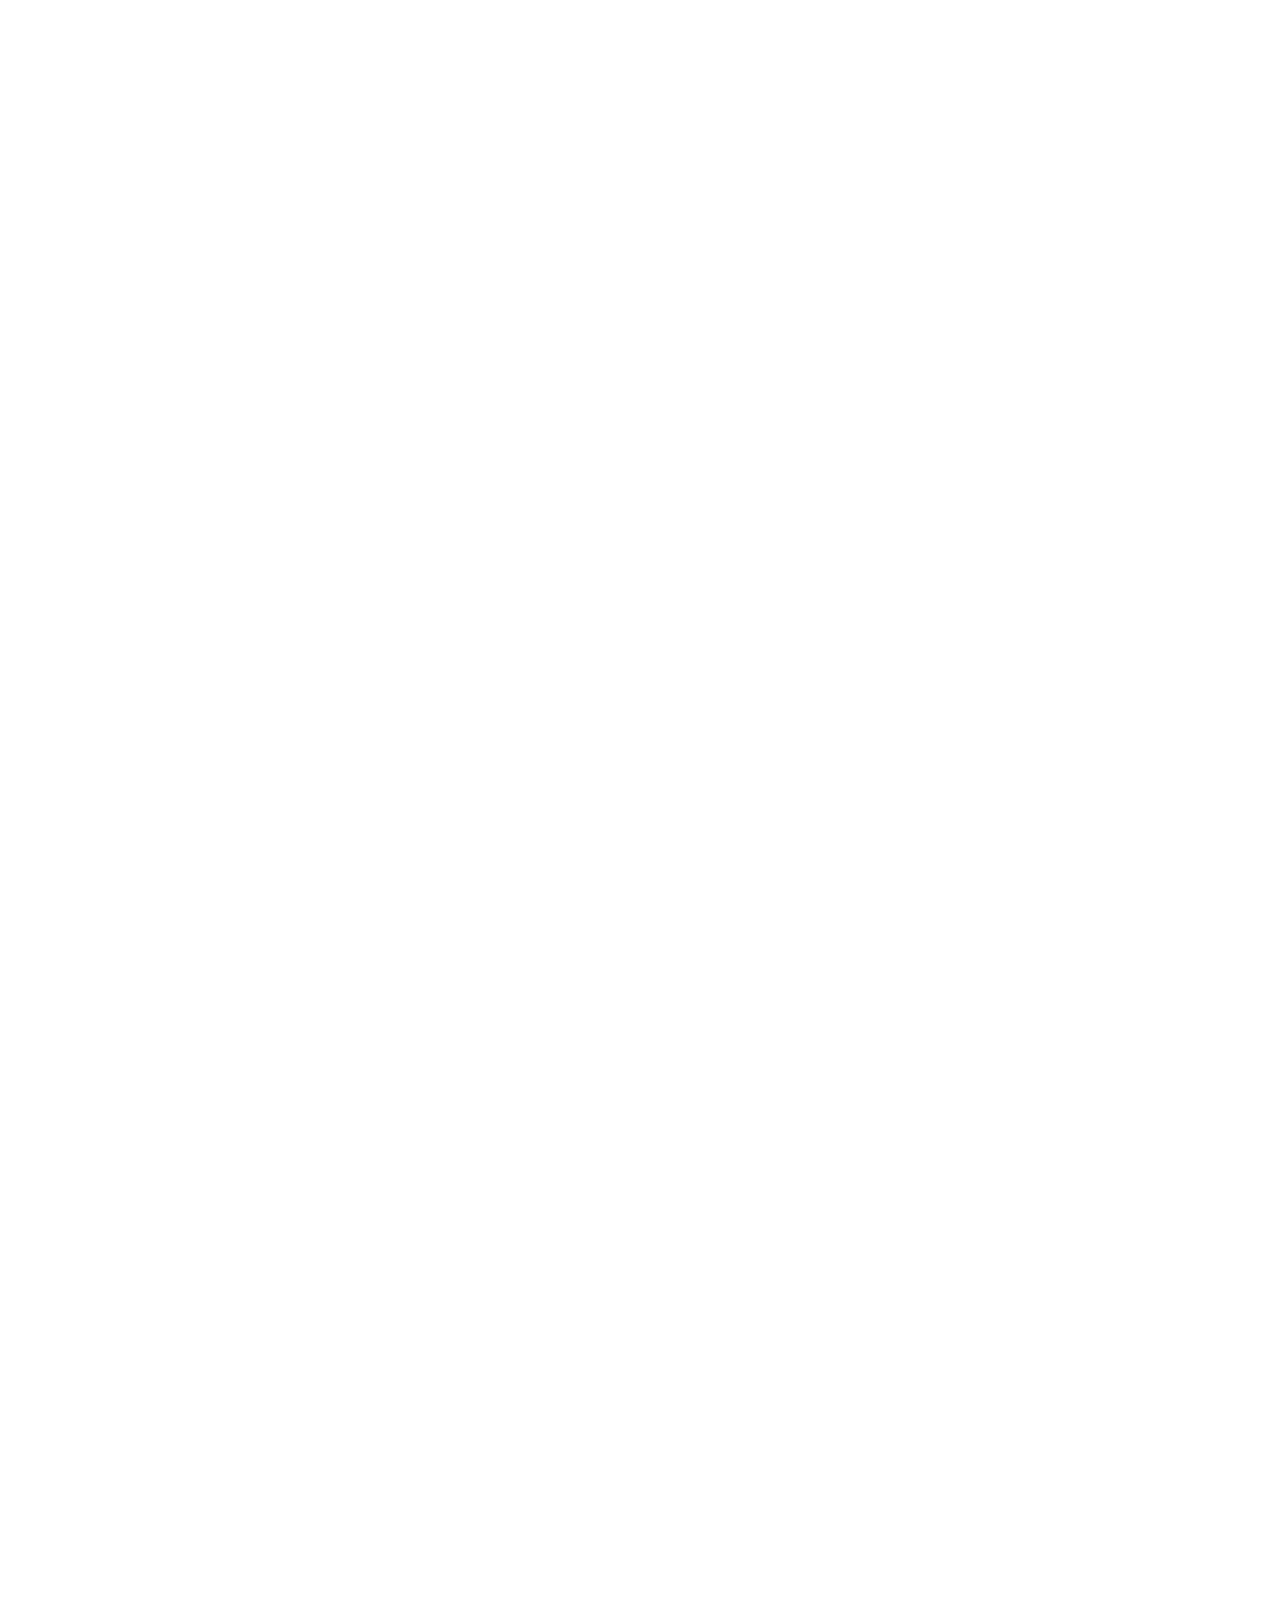
==== index.html @ 31fb4c93 "Fix flash of page content before preloader Hide body with opacity:0 via inline style in head (loads " ====
<!DOCTYPE html>
<html lang="en">
<head>
  <meta charset="UTF-8">
  <meta name="viewport" content="width=device-width, initial-scale=1.0">
  <title>Miraluz Studio — Creative Studio Rental in Quezon City</title>
  <meta name="description" content="A versatile creative studio for photographers, filmmakers, and content creators. Three spaces, simple rates, no hassle. Located in Quezon City.">
  <link rel="preconnect" href="https://fonts.googleapis.com">
  <link rel="preconnect" href="https://fonts.gstatic.com" crossorigin>
  <link href="https://fonts.googleapis.com/css2?family=Montserrat:wght@300;400;500;600;700&display=swap" rel="stylesheet">
  <link rel="stylesheet" href="styles.css">
  <script src="theme.js"></script>
  <style>
    /* Hide page content until preloader finishes — prevents flash */
    .page-hidden { opacity: 0; }
    .page-visible { opacity: 1; transition: opacity 0.4s ease; }
  </style>
</head>
<body class="page-hidden">

  <!-- PRELOADER -->
  <div class="preloader" id="preloader" aria-hidden="true">
    <div class="preloader-name">
      <span class="preloader-name-line">Miraluz</span>
      <span class="preloader-name-line">Studio</span>
    </div>
    <div class="preloader-reel" id="preloader-reel">
      <img src="assets/preloader/studio-1.jpg" alt="" class="preloader-reel-img active">
      <img src="assets/preloader/studio-2.jpg" alt="" class="preloader-reel-img">
      <img src="assets/preloader/studio-3.jpg" alt="" class="preloader-reel-img">
      <img src="assets/preloader/studio-4.jpg" alt="" class="preloader-reel-img">
      <img src="assets/preloader/studio-5.jpg" alt="" class="preloader-reel-img">
    </div>
  </div>

  <a href="#main" class="skip-link">Skip to content</a>

  <!-- NAV -->
  <nav class="nav" role="navigation" aria-label="Main navigation">
    <div class="container">
      <a href="index.html" class="nav-logo" aria-label="Miraluz Studio — Home">
        <img src="assets/logo.jpg" alt="Miraluz Studio" class="logo-img" height="40">
      </a>
      <ul class="nav-links">
        <li><a href="index.html" class="active">Home</a></li>
        <li><a href="studio.html">The Studio</a></li>
        <li><a href="rates.html">Rates</a></li>
        <li><a href="contact.html">Contact</a></li>
      </ul>
      <div class="nav-right">
        <button class="theme-switch" onclick="toggleTheme()" aria-label="Toggle dark mode">
          <span class="switch-knob">
            <svg class="icon-sun" viewBox="0 0 24 24"><circle cx="12" cy="12" r="5"/><line x1="12" y1="1" x2="12" y2="3"/><line x1="12" y1="21" x2="12" y2="23"/><line x1="4.22" y1="4.22" x2="5.64" y2="5.64"/><line x1="18.36" y1="18.36" x2="19.78" y2="19.78"/><line x1="1" y1="12" x2="3" y2="12"/><line x1="21" y1="12" x2="23" y2="12"/><line x1="4.22" y1="19.78" x2="5.64" y2="18.36"/><line x1="18.36" y1="5.64" x2="19.78" y2="4.22"/></svg>
            <svg class="icon-moon" viewBox="0 0 24 24"><path d="M21 12.79A9 9 0 1 1 11.21 3 7 7 0 0 0 21 12.79z"/></svg>
          </span>
        </button>
        <button class="nav-mobile-toggle" onclick="document.querySelector('.nav-links').classList.toggle('open')" aria-label="Toggle menu">&#9776;</button>
      </div>
    </div>
  </nav>

  <main id="main">

  <!-- HERO -->
  <section class="hero" data-parallax>
    <div class="container">
      <div class="hero-sub" data-reveal="fade">Studio Rental &middot; Quezon City</div>
      <h1 data-reveal>Show up with a vision.<br>Leave with the content.</h1>
      <p data-reveal>Three ready-to-shoot spaces for photographers, filmmakers, and creators who need a clean canvas without the setup headache.</p>
      <div class="hero-ctas" data-reveal>
        <a href="rates.html" class="btn btn-primary">See Rates &amp; Packages</a>
        <a href="contact.html" class="btn btn-outline">Book Your Session</a>
      </div>
    </div>
  </section>

  <!-- SPACES PREVIEW -->
  <section class="section section-divider">
    <div class="container">
      <div class="section-centered" data-reveal>
        <div class="section-sub">The Spaces</div>
        <h2>Three rooms. One address.<br>Zero compromises.</h2>
        <p class="section-desc">A main studio, an extended hallway, and a dedicated makeup room. Book one or book all three.</p>
      </div>
      <div class="spaces-grid" data-stagger>
        <div class="space-card">
          <div class="placeholder-img">Studio Photo</div>
          <div class="space-card-body">
            <h3>Main Studio</h3>
            <p>Open-plan shooting space with natural and artificial lighting. Portraits, products, video — it adapts to your setup.</p>
          </div>
        </div>
        <div class="space-card">
          <div class="placeholder-img">Hallway Photo</div>
          <div class="space-card-body">
            <h3>Hallway</h3>
            <p>Extended space for editorial setups, multi-backdrop shoots, and scenes that need depth and movement.</p>
          </div>
        </div>
        <div class="space-card">
          <div class="placeholder-img">Makeup Room Photo</div>
          <div class="space-card-body">
            <h3>Makeup Room</h3>
            <p>Dedicated prep area with mirrors and lighting so your talent and styling team can work on-site.</p>
          </div>
        </div>
      </div>
    </div>
  </section>

  <!-- WHY MIRALUZ -->
  <section class="section section-divider">
    <div class="container">
      <div class="section-centered" data-reveal>
        <div class="section-sub">Why Miraluz</div>
        <h2>Skip the setup. Start shooting.</h2>
      </div>
      <div class="features-grid" data-stagger>
        <div class="feature-item">
          <div class="feature-icon">
            <svg viewBox="0 0 24 24"><rect x="3" y="3" width="7" height="7"/><rect x="14" y="3" width="7" height="7"/><rect x="3" y="14" width="7" height="7"/><rect x="14" y="14" width="7" height="7"/></svg>
          </div>
          <h3>Flexible Spaces</h3>
          <p>Three distinct areas that work for intimate portraits, full production setups, and everything in between.</p>
        </div>
        <div class="feature-item">
          <div class="feature-icon">
            <svg viewBox="0 0 24 24"><path d="M21 10c0 7-9 13-9 13s-9-6-9-13a9 9 0 0 1 18 0z"/><circle cx="12" cy="10" r="3"/></svg>
          </div>
          <h3>Central Location</h3>
          <p>Inside Three Story House on Scout Limbaga Ext, Quezon City. Easy to reach from anywhere in Metro Manila.</p>
        </div>
        <div class="feature-item">
          <div class="feature-icon">
            <svg viewBox="0 0 24 24"><rect x="3" y="4" width="18" height="18" rx="2" ry="2"/><line x1="16" y1="2" x2="16" y2="6"/><line x1="8" y1="2" x2="8" y2="6"/><line x1="3" y1="10" x2="21" y2="10"/></svg>
          </div>
          <h3>Simple Booking</h3>
          <p>Pick your package, pick your date, pay and show up. No long contracts, no hidden fees, no surprises.</p>
        </div>
      </div>
    </div>
  </section>

  <!-- FAQ -->
  <section class="section section-divider">
    <div class="container">
      <div class="section-centered" data-reveal>
        <div class="section-sub">FAQ</div>
        <h2>Questions we get asked a lot.</h2>
      </div>
      <div class="faq-list" data-stagger>
        <div class="faq-item">
          <button class="faq-question" aria-expanded="false">
            <span>What's included in my booking?</span>
            <span class="faq-icon" aria-hidden="true"></span>
          </button>
          <div class="faq-answer" role="region">
            <div class="faq-answer-inner">Access to your chosen space(s) for the full duration of your booking. The studio comes with basic lighting setups and power outlets. Bring your own camera gear, props, and styling materials.</div>
          </div>
        </div>
        <div class="faq-item">
          <button class="faq-question" aria-expanded="false">
            <span>Is there a minimum booking time?</span>
            <span class="faq-icon" aria-hidden="true"></span>
          </button>
          <div class="faq-answer" role="region">
            <div class="faq-answer-inner">Yes, the minimum booking is 3 hours. This gives you enough time to set up, shoot, and wrap without rushing.</div>
          </div>
        </div>
        <div class="faq-item">
          <button class="faq-question" aria-expanded="false">
            <span>Can I visit the studio before booking?</span>
            <span class="faq-icon" aria-hidden="true"></span>
          </button>
          <div class="faq-answer" role="region">
            <div class="faq-answer-inner">Absolutely. Send us a message on Instagram or through the contact form and we'll schedule a quick walkthrough at a time that works for you.</div>
          </div>
        </div>
        <div class="faq-item">
          <button class="faq-question" aria-expanded="false">
            <span>What's the cancellation policy?</span>
            <span class="faq-icon" aria-hidden="true"></span>
          </button>
          <div class="faq-answer" role="region">
            <div class="faq-answer-inner">We don't do cancellations, but we're flexible with rescheduling. Just give us at least 48 hours' notice before your booking date and we'll move it to a new slot.</div>
          </div>
        </div>
        <div class="faq-item">
          <button class="faq-question" aria-expanded="false">
            <span>How do I pay?</span>
            <span class="faq-icon" aria-hidden="true"></span>
          </button>
          <div class="faq-answer" role="region">
            <div class="faq-answer-inner">We accept GCash, bank transfer, or cash. Full payment is required before your session to secure your slot.</div>
          </div>
        </div>
        <div class="faq-item">
          <button class="faq-question" aria-expanded="false">
            <span>Where exactly is the studio?</span>
            <span class="faq-icon" aria-hidden="true"></span>
          </button>
          <div class="faq-answer" role="region">
            <div class="faq-answer-inner">We're inside Three Story House on Scout Limbaga Ext, Quezon City. Exact location details and a pin are sent after booking confirmation.</div>
          </div>
        </div>
      </div>
    </div>
  </section>

  <!-- CTA -->
  <section class="cta-banner">
    <div class="container" data-reveal="scale">
      <h2>Have a shoot coming up?</h2>
      <p>Check our rates, pick a package, and lock in your date. Most inquiries confirmed within 24 hours.</p>
      <div class="cta-buttons">
        <a href="rates.html" class="btn btn-primary">View Rates</a>
        <a href="contact.html" class="btn btn-outline">Send an Inquiry</a>
      </div>
    </div>
  </section>

  </main>

  <!-- FOOTER -->
  <footer class="footer">
    <div class="container">
      <p class="footer-text">&copy; 2026 Miraluz Studio. All rights reserved.</p>
      <ul class="footer-links">
        <li><a href="https://instagram.com/miraluzstudio" target="_blank" rel="noopener">Instagram</a></li>
        <li><a href="contact.html">Contact</a></li>
      </ul>
    </div>
  </footer>

  <script src="scroll.js"></script>
  <!-- Preloader + FAQ Scripts -->
  <script>
  // Minimal Preloader — blur in name + fast photo reel, blur out to page
  (function() {
    var preloader = document.getElementById('preloader');
    if (!preloader) return;

    function revealPage() {
      document.body.classList.remove('page-hidden');
      document.body.classList.add('page-visible');
    }

    // Reduced motion: skip
    if (window.matchMedia('(prefers-reduced-motion: reduce)').matches) {
      preloader.classList.add('done');
      revealPage();
      return;
    }

    var imgs = preloader.querySelectorAll('.preloader-reel-img');
    var current = 0;
    var total = imgs.length;
    var cycles = 3; // cycle through all photos this many times
    var speed = 180; // ms per photo — fast flipping
    var count = 0;
    var maxCount = total * cycles;

    // Phase 1: blur in (CSS handles this via animation)
    // Phase 2: cycle photos rapidly
    var reel = setInterval(function() {
      imgs[current].classList.remove('active');
      current = (current + 1) % total;
      imgs[current].classList.add('active');
      count++;

      if (count >= maxCount) {
        clearInterval(reel);
        // Phase 3: hold briefly, then blur out
        setTimeout(function() {
          preloader.classList.add('blurring-out');
          revealPage();
          setTimeout(function() {
            preloader.classList.add('done');
          }, 900);
        }, 400);
      }
    }, speed);

    // Safety net
    setTimeout(function() {
      clearInterval(reel);
      preloader.classList.add('blurring-out');
      revealPage();
      setTimeout(function() { preloader.classList.add('done'); }, 900);
    }, 6000);
  })();

  // FAQ Accordion
  document.querySelectorAll('.faq-question').forEach(function(btn) {
    btn.addEventListener('click', function() {
      var item = btn.parentElement;
      var answer = item.querySelector('.faq-answer');
      var isOpen = item.classList.contains('open');
      // Close all other items
      document.querySelectorAll('.faq-item.open').forEach(function(openItem) {
        if (openItem !== item) {
          openItem.classList.remove('open');
          openItem.querySelector('.faq-question').setAttribute('aria-expanded', 'false');
          openItem.querySelector('.faq-answer').style.maxHeight = '0';
        }
      });
      // Toggle current
      if (isOpen) {
        item.classList.remove('open');
        btn.setAttribute('aria-expanded', 'false');
        answer.style.maxHeight = '0';
      } else {
        item.classList.add('open');
        btn.setAttribute('aria-expanded', 'true');
        answer.style.maxHeight = answer.scrollHeight + 'px';
      }
    });
  });
  </script>

</body>
</html>
---- styles.css ----
/* === MIRALUZ STUDIO — Design System === */

/* --- Kessel 105 Text (Heading Font) --- */
@font-face {
  font-family: 'Kessel 105';
  src: url('assets/fonts/kessel-105-heavy.otf') format('opentype');
  font-weight: 700;
  font-style: normal;
  font-display: swap;
}

@font-face {
  font-family: 'Kessel 105';
  src: url('assets/fonts/kessel-105-light.otf') format('opentype');
  font-weight: 300;
  font-style: normal;
  font-display: swap;
}

:root {
  /* Fonts */
  --font-heading: 'Kessel 105', 'Montserrat', system-ui, sans-serif;
  --font-body: 'Montserrat', system-ui, -apple-system, sans-serif;

  /* Type Scale (1.25 ratio) */
  --text-xs: 12px;
  --text-sm: 13px;
  --text-base: 16px;
  --text-lg: 18px;
  --text-xl: 20px;
  --text-2xl: 24px;
  --text-3xl: 32px;
  --text-4xl: 42px;
  --text-5xl: 56px;

  /* Spacing (8px base) */
  --space-1: 4px;
  --space-2: 8px;
  --space-3: 12px;
  --space-4: 16px;
  --space-5: 24px;
  --space-6: 32px;
  --space-7: 40px;
  --space-8: 48px;
  --space-9: 64px;
  --space-10: 80px;
  --space-11: 100px;

  /* Light Theme (default) — Monochrome */
  --bg: #FFFFFF;
  --bg-elevated: #F7F7F5;
  --bg-card: #EEEEEC;
  --heading: #19191A;
  --text: #333333;
  --text-secondary: #5C5C5C;
  --text-muted: #999999;
  --accent: #19191A;
  --accent-hover: #333333;
  --accent-subtle: rgba(25, 25, 26, 0.04);
  --border: #E2E2E0;
  --border-hover: #C8C8C5;
  --nav-bg: rgba(255, 255, 255, 0.92);
  --nav-height: 72px;
  --shadow-sm: 0 1px 2px rgba(0,0,0,0.04);
  --shadow-md: 0 4px 12px rgba(0,0,0,0.06);
  --shadow-lg: 0 8px 24px rgba(0,0,0,0.08);
  --focus-ring: 0 0 0 3px rgba(25, 25, 26, 0.25);
  color-scheme: light;
}

[data-theme="dark"] {
  --bg: #111112;
  --bg-elevated: #1A1A1B;
  --bg-card: #232324;
  --heading: #F5F5F3;
  --text: #D4D4D0;
  --text-secondary: #9A9A96;
  --text-muted: #5C5C58;
  --accent: #F5F5F3;
  --accent-hover: #FFFFFF;
  --accent-subtle: rgba(245, 245, 243, 0.04);
  --border: #2A2A2B;
  --border-hover: #3A3A3B;
  --nav-bg: rgba(17, 17, 18, 0.92);
  --shadow-sm: 0 1px 2px rgba(0,0,0,0.2);
  --shadow-md: 0 4px 12px rgba(0,0,0,0.3);
  --shadow-lg: 0 8px 24px rgba(0,0,0,0.4);
  --focus-ring: 0 0 0 3px rgba(245, 245, 243, 0.3);
  color-scheme: dark;
}

/* === RESET === */

*, *::before, *::after {
  margin: 0;
  padding: 0;
  box-sizing: border-box;
}

html {
  scroll-behavior: smooth;
}

@media (prefers-reduced-motion: reduce) {
  html { scroll-behavior: auto; }
  *, *::before, *::after {
    animation-duration: 0.01ms !important;
    transition-duration: 0.01ms !important;
  }
}

body {
  font-family: var(--font-body);
  font-size: var(--text-base);
  background: var(--bg);
  color: var(--text);
  line-height: 1.6;
  -webkit-font-smoothing: antialiased;
  transition: background 0.25s ease, color 0.25s ease;
}

a {
  color: inherit;
  text-decoration: none;
}

img {
  max-width: 100%;
  display: block;
}

/* === FOCUS === */

:focus-visible {
  outline: none;
  box-shadow: var(--focus-ring);
}

/* === SKIP LINK === */

.skip-link {
  position: absolute;
  top: -100%;
  left: var(--space-4);
  background: var(--accent);
  color: var(--bg);
  padding: var(--space-2) var(--space-4);
  font-size: var(--text-sm);
  font-weight: 600;
  z-index: 200;
  transition: top 0.2s;
}

.skip-link:focus {
  top: var(--space-2);
}

/* === CONTAINER === */

.container {
  max-width: 1120px;
  margin: 0 auto;
  padding: 0 var(--space-5);
}

/* === NAV === */

.nav {
  position: fixed;
  top: 0;
  left: 0;
  right: 0;
  height: var(--nav-height);
  background: var(--nav-bg);
  backdrop-filter: blur(16px);
  -webkit-backdrop-filter: blur(16px);
  border-bottom: 1px solid var(--border);
  z-index: 100;
  display: flex;
  align-items: center;
}

.nav .container {
  display: flex;
  align-items: center;
  justify-content: space-between;
  width: 100%;
}

.nav-logo {
  display: flex;
  align-items: center;
  flex-shrink: 0;
}

.logo-img {
  height: 40px;
  width: auto;
  display: block;
}

[data-theme="dark"] .logo-img {
  filter: invert(1);
}

.nav-links {
  display: flex;
  list-style: none;
  gap: var(--space-6);
  align-items: center;
}

.nav-links a {
  font-size: var(--text-sm);
  font-weight: 500;
  letter-spacing: 1.5px;
  text-transform: uppercase;
  color: var(--text-secondary);
  transition: color 0.2s ease;
  padding: var(--space-2) 0;
}

.nav-links a:hover,
.nav-links a.active {
  color: var(--heading);
}

.nav-right {
  display: flex;
  align-items: center;
  gap: var(--space-4);
}

.nav-mobile-toggle {
  display: none;
  background: none;
  border: none;
  color: var(--heading);
  font-size: 24px;
  cursor: pointer;
  min-width: 44px;
  min-height: 44px;
  align-items: center;
  justify-content: center;
}

/* === THEME TOGGLE SWITCH (pill) === */

.theme-switch {
  position: relative;
  width: 56px;
  height: 30px;
  background: var(--bg-card);
  border: 1px solid var(--border);
  border-radius: 999px;
  cursor: pointer;
  flex-shrink: 0;
  padding: 0;
  transition: background 0.3s, border-color 0.3s;
  display: flex;
  align-items: center;
}

.theme-switch:hover {
  border-color: var(--accent);
}

.theme-switch .switch-knob {
  position: absolute;
  left: 3px;
  width: 22px;
  height: 22px;
  border-radius: 50%;
  background: var(--accent);
  transition: transform 0.35s cubic-bezier(0.4, 0, 0.2, 1);
  display: flex;
  align-items: center;
  justify-content: center;
}

[data-theme="dark"] .theme-switch .switch-knob {
  transform: translateX(26px);
}

.theme-switch svg {
  width: 12px;
  height: 12px;
  fill: none;
  stroke: #fff;
  stroke-width: 2;
  stroke-linecap: round;
  stroke-linejoin: round;
}

.theme-switch .icon-sun { display: block; }
.theme-switch .icon-moon { display: none; }
[data-theme="dark"] .theme-switch .icon-sun { display: none; }
[data-theme="dark"] .theme-switch .icon-moon { display: block; }

/* === MINIMAL PRELOADER === */

.preloader {
  position: fixed;
  inset: 0;
  z-index: 9999;
  background: var(--bg);
  display: flex;
  align-items: center;
  justify-content: center;
  animation: preloaderBlurIn 0.8s ease-out forwards;
}

.preloader.blurring-out {
  animation: preloaderBlurOut 0.9s ease-in forwards;
}

.preloader.done {
  display: none;
  pointer-events: none;
}

/* Studio name — big, centered, Kessel 105 */
.preloader-name {
  display: flex;
  flex-direction: column;
  align-items: center;
  gap: 0;
  line-height: 0.9;
}

.preloader-name-line {
  font-family: var(--font-heading);
  font-weight: 700;
  font-size: clamp(48px, 10vw, 120px);
  color: var(--heading);
  text-transform: uppercase;
  letter-spacing: 0.05em;
  opacity: 0;
  animation: nameReveal 0.6s ease-out forwards;
}

.preloader-name-line:nth-child(1) { animation-delay: 0.3s; }
.preloader-name-line:nth-child(2) { animation-delay: 0.5s; }

/* Photo reel — bottom right, fast cycling */
.preloader-reel {
  position: absolute;
  bottom: 40px;
  right: 40px;
  width: 160px;
  height: 200px;
  overflow: hidden;
  border-radius: 4px;
  opacity: 0;
  animation: reelFadeIn 0.4s ease-out 0.7s forwards;
}

.preloader-reel-img {
  position: absolute;
  inset: 0;
  width: 100%;
  height: 100%;
  object-fit: cover;
  opacity: 0;
  transition: opacity 0.08s ease;
}

.preloader-reel-img.active {
  opacity: 1;
}

/* Animations */
@keyframes preloaderBlurIn {
  0% {
    filter: blur(20px);
    opacity: 0;
  }
  100% {
    filter: blur(0px);
    opacity: 1;
  }
}

@keyframes preloaderBlurOut {
  0% {
    filter: blur(0px);
    opacity: 1;
  }
  100% {
    filter: blur(20px);
    opacity: 0;
  }
}

@keyframes nameReveal {
  0% {
    opacity: 0;
    transform: translateY(20px);
    filter: blur(8px);
  }
  100% {
    opacity: 1;
    transform: translateY(0);
    filter: blur(0px);
  }
}

@keyframes reelFadeIn {
  0% { opacity: 0; transform: translateY(10px); }
  100% { opacity: 1; transform: translateY(0); }
}

@media (max-width: 768px) {
  .preloader-reel {
    bottom: 24px;
    right: 24px;
    width: 110px;
    height: 140px;
  }
}

/* === FAQ ACCORDION === */

.faq-list {
  max-width: 720px;
  margin: 0 auto;
}

.faq-item {
  border-bottom: 1px solid var(--border);
}

.faq-question {
  width: 100%;
  display: flex;
  align-items: center;
  justify-content: space-between;
  padding: var(--space-5) 0;
  background: none;
  border: none;
  font-family: var(--font-heading);
  font-size: var(--text-lg);
  font-weight: 700;
  color: var(--heading);
  cursor: pointer;
  text-align: left;
  gap: var(--space-4);
  min-height: 48px;
  transition: color 0.2s;
}

.faq-question:hover {
  color: var(--accent);
}

.faq-icon {
  width: 24px;
  height: 24px;
  flex-shrink: 0;
  position: relative;
}

.faq-icon::before,
.faq-icon::after {
  content: '';
  position: absolute;
  top: 50%;
  left: 50%;
  background: currentColor;
  border-radius: 1px;
  transition: transform 0.3s cubic-bezier(0.4, 0, 0.2, 1);
}

.faq-icon::before {
  width: 14px;
  height: 2px;
  transform: translate(-50%, -50%);
}

.faq-icon::after {
  width: 2px;
  height: 14px;
  transform: translate(-50%, -50%);
}

.faq-item.open .faq-icon::after {
  transform: translate(-50%, -50%) rotate(90deg);
}

.faq-answer {
  max-height: 0;
  overflow: hidden;
  transition: max-height 0.35s cubic-bezier(0.4, 0, 0.2, 1), opacity 0.25s ease;
  opacity: 0;
}

.faq-item.open .faq-answer {
  opacity: 1;
}

.faq-answer-inner {
  padding: 0 0 var(--space-5) 0;
  font-size: 15px;
  color: var(--text-secondary);
  line-height: 1.7;
}

/* === BUTTONS === */

.btn {
  display: inline-flex;
  align-items: center;
  justify-content: center;
  padding: 14px var(--space-6);
  font-family: inherit;
  font-size: var(--text-sm);
  font-weight: 600;
  letter-spacing: 1.5px;
  text-transform: uppercase;
  border: none;
  cursor: pointer;
  transition: all 0.2s ease;
  min-height: 48px;
}

.btn-primary {
  background: var(--accent);
  color: var(--bg);
}

.btn-primary:hover {
  background: var(--accent-hover);
  transform: translateY(-1px);
  box-shadow: var(--shadow-md);
}

.btn-primary:active {
  transform: translateY(0);
}

.btn-outline {
  background: transparent;
  color: var(--heading);
  border: 1px solid var(--border);
}

.btn-outline:hover {
  border-color: var(--accent);
  color: var(--accent);
  transform: translateY(-1px);
}

.btn-outline:active {
  transform: translateY(0);
}

/* === HERO === */

.hero {
  padding: 160px 0 var(--space-11);
  text-align: center;
  position: relative;
  overflow: hidden;
}

.hero::before {
  content: '';
  position: absolute;
  top: 0;
  left: 0;
  right: 0;
  bottom: 0;
  background: radial-gradient(ellipse at center top, var(--accent-subtle) 0%, transparent 60%);
  pointer-events: none;
}

.hero-sub {
  font-size: var(--text-sm);
  font-weight: 600;
  letter-spacing: 3px;
  text-transform: uppercase;
  color: var(--accent);
  margin-bottom: var(--space-5);
}

.hero h1 {
  font-family: var(--font-heading);
  font-size: clamp(var(--text-4xl), 6vw, var(--text-5xl));
  font-weight: 700;
  line-height: 1.08;
  color: var(--heading);
  margin-bottom: var(--space-5);
  letter-spacing: -1px;
}

.hero p {
  font-size: var(--text-lg);
  color: var(--text-secondary);
  max-width: 520px;
  margin: 0 auto var(--space-7);
  line-height: 1.7;
}

.hero-ctas {
  display: flex;
  gap: var(--space-4);
  justify-content: center;
  flex-wrap: wrap;
}

/* === SECTIONS === */

.section {
  padding: var(--space-11) 0;
}

.section-divider {
  border-top: 1px solid var(--border);
}

.section-sub {
  font-size: var(--text-xs);
  font-weight: 600;
  letter-spacing: 3px;
  text-transform: uppercase;
  color: var(--accent);
  margin-bottom: var(--space-3);
}

.section h2 {
  font-family: var(--font-heading);
  font-size: clamp(var(--text-3xl), 4vw, var(--text-4xl));
  font-weight: 700;
  line-height: 1.12;
  color: var(--heading);
  margin-bottom: var(--space-4);
}

.section p.section-desc {
  font-size: var(--text-base);
  color: var(--text-secondary);
  max-width: 540px;
  line-height: 1.7;
}

.section-centered {
  text-align: center;
  margin-bottom: var(--space-9);
}

.section-centered .section-desc {
  margin: 0 auto;
}

/* === PLACEHOLDER IMAGE === */

.placeholder-img {
  width: 100%;
  aspect-ratio: 16/10;
  background: var(--bg-card);
  border: 1px solid var(--border);
  display: flex;
  align-items: center;
  justify-content: center;
  color: var(--text-muted);
  font-size: var(--text-sm);
  letter-spacing: 1px;
  text-transform: uppercase;
}

.placeholder-img.portrait { aspect-ratio: 3/4; }
.placeholder-img.square { aspect-ratio: 1/1; }

/* === SPACE CARDS === */

.spaces-grid {
  display: grid;
  grid-template-columns: repeat(3, 1fr);
  gap: var(--space-5);
}

.space-card {
  background: var(--bg-elevated);
  border: 1px solid var(--border);
  overflow: hidden;
  transition: border-color 0.2s, box-shadow 0.2s, transform 0.2s;
}

.space-card:hover {
  border-color: var(--border-hover);
  box-shadow: var(--shadow-md);
  transform: translateY(-2px);
}

.space-card-body {
  padding: var(--space-5);
}

.space-card h3 {
  font-size: var(--text-lg);
  font-weight: 600;
  color: var(--heading);
  margin-bottom: var(--space-2);
}

.space-card p {
  font-size: 14px;
  color: var(--text-secondary);
  line-height: 1.65;
}

/* === FEATURES === */

.features-grid {
  display: grid;
  grid-template-columns: repeat(3, 1fr);
  gap: var(--space-7);
}

.feature-item {
  text-align: center;
}

.feature-icon {
  width: 48px;
  height: 48px;
  margin: 0 auto var(--space-4);
  color: var(--accent);
  display: flex;
  align-items: center;
  justify-content: center;
}

.feature-icon svg {
  width: 32px;
  height: 32px;
  fill: none;
  stroke: currentColor;
  stroke-width: 1.5;
  stroke-linecap: round;
  stroke-linejoin: round;
}

.feature-item h3 {
  font-size: var(--text-base);
  font-weight: 600;
  color: var(--heading);
  margin-bottom: var(--space-2);
}

.feature-item p {
  font-size: 14px;
  color: var(--text-secondary);
  line-height: 1.65;
  max-width: 300px;
  margin: 0 auto;
}

/* === RATES === */

.rates-grid {
  display: grid;
  grid-template-columns: repeat(2, 1fr);
  gap: var(--space-6);
  max-width: 800px;
  margin: 0 auto;
}

.rate-card {
  background: var(--bg-elevated);
  border: 1px solid var(--border);
  padding: var(--space-7);
  text-align: center;
  position: relative;
  transition: border-color 0.2s, box-shadow 0.2s, transform 0.2s;
}

.rate-card:hover {
  border-color: var(--border-hover);
  box-shadow: var(--shadow-md);
  transform: translateY(-2px);
}

.rate-card.featured {
  border-color: var(--accent);
}

.rate-card.featured::before {
  content: 'BEST VALUE';
  position: absolute;
  top: 0;
  left: 50%;
  transform: translate(-50%, -50%);
  background: var(--accent);
  color: var(--bg);
  font-size: 10px;
  font-weight: 700;
  letter-spacing: 2px;
  padding: 6px var(--space-4);
}

.rate-card h3 {
  font-size: var(--text-xl);
  font-weight: 600;
  color: var(--heading);
  margin-bottom: var(--space-2);
}

.rate-card .rate-desc {
  font-size: 14px;
  color: var(--text-secondary);
  margin-bottom: var(--space-5);
  line-height: 1.6;
}

.rate-price {
  margin-bottom: var(--space-5);
}

.rate-price .price {
  font-size: var(--text-4xl);
  font-weight: 700;
  color: var(--heading);
  font-variant-numeric: tabular-nums;
}

.rate-price .unit {
  font-size: var(--text-base);
  color: var(--text-muted);
  margin-left: 2px;
}

.rate-price .promo {
  display: block;
  font-size: var(--text-sm);
  color: var(--accent);
  margin-top: var(--space-1);
  font-weight: 500;
}

.rate-includes {
  list-style: none;
  text-align: left;
  margin-bottom: var(--space-6);
}

.rate-includes li {
  font-size: 14px;
  color: var(--text-secondary);
  padding: 10px 0;
  border-bottom: 1px solid var(--border);
  display: flex;
  align-items: center;
  gap: 10px;
}

.rate-includes li svg {
  width: 16px;
  height: 16px;
  color: var(--accent);
  flex-shrink: 0;
  fill: none;
  stroke: currentColor;
  stroke-width: 2;
}

/* === INFO GRID === */

.info-grid {
  display: grid;
  grid-template-columns: repeat(3, 1fr);
  gap: var(--space-6);
  margin-top: var(--space-9);
}

.info-item h3 {
  font-size: 14px;
  font-weight: 600;
  letter-spacing: 1px;
  text-transform: uppercase;
  color: var(--heading);
  margin-bottom: var(--space-2);
}

.info-item p {
  font-size: 14px;
  color: var(--text-secondary);
  line-height: 1.65;
}

/* === CTA BANNER === */

.cta-banner {
  padding: var(--space-10) 0;
  text-align: center;
  border-top: 1px solid var(--border);
  background: linear-gradient(180deg, var(--bg) 0%, var(--accent-subtle) 100%);
}

.cta-banner h2 {
  font-family: var(--font-heading);
  font-size: clamp(var(--text-2xl), 4vw, var(--text-3xl));
  font-weight: 700;
  color: var(--heading);
  margin-bottom: var(--space-3);
}

.cta-banner p {
  font-size: var(--text-base);
  color: var(--text-secondary);
  margin-bottom: var(--space-6);
  max-width: 480px;
  margin-left: auto;
  margin-right: auto;
}

.cta-banner .cta-buttons {
  display: flex;
  gap: var(--space-4);
  justify-content: center;
  flex-wrap: wrap;
}

/* === CONTACT FORM === */

.contact-grid {
  display: grid;
  grid-template-columns: 1fr 1fr;
  gap: var(--space-9);
  align-items: start;
}

.form-group {
  margin-bottom: var(--space-5);
}

.form-group label {
  display: block;
  font-size: var(--text-xs);
  font-weight: 600;
  letter-spacing: 1.5px;
  text-transform: uppercase;
  color: var(--text-secondary);
  margin-bottom: var(--space-2);
}

.form-group label .required {
  color: var(--accent);
  margin-left: 2px;
}

.form-group input,
.form-group textarea,
.form-group select {
  width: 100%;
  padding: 14px var(--space-4);
  font-family: inherit;
  font-size: 14px;
  background: var(--bg-elevated);
  border: 1px solid var(--border);
  color: var(--text);
  outline: none;
  transition: border-color 0.2s, box-shadow 0.2s;
  min-height: 48px;
}

.form-group input:focus,
.form-group textarea:focus,
.form-group select:focus {
  border-color: var(--accent);
  box-shadow: var(--focus-ring);
}

.form-group textarea {
  resize: vertical;
  min-height: 120px;
}

.form-group select {
  appearance: none;
  background-image: url("data:image/svg+xml,%3Csvg xmlns='http://www.w3.org/2000/svg' width='12' height='12' viewBox='0 0 24 24' fill='none' stroke='%23999' stroke-width='2'%3E%3Cpolyline points='6 9 12 15 18 9'/%3E%3C/svg%3E");
  background-repeat: no-repeat;
  background-position: right 16px center;
  padding-right: 40px;
}

/* --- Calendar Picker --- */

.calendar-picker {
  background: var(--bg-elevated);
  border: 1px solid var(--border);
  border-radius: 8px;
  padding: var(--space-5);
  user-select: none;
}

.cal-header {
  display: flex;
  align-items: center;
  justify-content: space-between;
  margin-bottom: var(--space-4);
}

.cal-month {
  font-family: var(--font-heading);
  font-size: var(--text-base);
  font-weight: 700;
  color: var(--heading);
  letter-spacing: 0.5px;
}

.cal-nav {
  background: none;
  border: 1px solid var(--border);
  border-radius: 6px;
  width: 32px;
  height: 32px;
  display: flex;
  align-items: center;
  justify-content: center;
  cursor: pointer;
  color: var(--text-secondary);
  transition: border-color 0.2s, color 0.2s;
}

.cal-nav svg {
  stroke: currentColor;
  fill: none;
  stroke-width: 2;
  stroke-linecap: round;
  stroke-linejoin: round;
}

.cal-nav:hover {
  border-color: var(--accent);
  color: var(--heading);
}

.cal-grid {
  display: grid;
  grid-template-columns: repeat(7, 1fr);
  gap: 2px;
}

.cal-day-name {
  text-align: center;
  font-size: 11px;
  font-weight: 600;
  letter-spacing: 1px;
  text-transform: uppercase;
  color: var(--text-muted);
  padding: var(--space-2) 0;
}

.cal-day {
  text-align: center;
  padding: 10px 0;
  font-size: var(--text-sm);
  font-weight: 500;
  color: var(--text);
  background: none;
  border: none;
  border-radius: 6px;
  cursor: pointer;
  transition: background 0.15s, color 0.15s;
  font-family: inherit;
}

.cal-day:hover:not(.disabled):not(.booked):not(.empty) {
  background: var(--accent-subtle);
  color: var(--heading);
}

.cal-day.today {
  font-weight: 700;
  color: var(--heading);
  box-shadow: inset 0 -2px 0 var(--accent);
}

.cal-day.selected {
  background: var(--accent);
  color: var(--bg);
  font-weight: 700;
}

.cal-day.disabled {
  color: var(--text-muted);
  opacity: 0.35;
  cursor: not-allowed;
}

.cal-day.booked {
  color: var(--text-muted);
  text-decoration: line-through;
  cursor: not-allowed;
  opacity: 0.5;
}

.cal-day.empty {
  cursor: default;
}

.cal-selected {
  margin-top: var(--space-3);
  padding-top: var(--space-3);
  border-top: 1px solid var(--border);
  font-size: var(--text-sm);
  color: var(--text-secondary);
  text-align: center;
}

.contact-info {
  display: flex;
  flex-direction: column;
  gap: var(--space-6);
}

.contact-info-item h3 {
  font-size: var(--text-sm);
  font-weight: 600;
  letter-spacing: 2px;
  text-transform: uppercase;
  color: var(--accent);
  margin-bottom: var(--space-2);
}

.contact-info-item p,
.contact-info-item a {
  font-size: 15px;
  color: var(--text-secondary);
  line-height: 1.7;
}

.contact-info-item a {
  transition: color 0.2s;
}

.contact-info-item a:hover {
  color: var(--heading);
}

/* === GALLERY === */

.gallery-grid {
  display: grid;
  grid-template-columns: repeat(2, 1fr);
  gap: var(--space-4);
}

.gallery-grid.three-col {
  grid-template-columns: repeat(3, 1fr);
}

/* === TWO COLUMN === */

.two-col {
  display: grid;
  grid-template-columns: 1fr 1fr;
  gap: var(--space-9);
  align-items: center;
}

.two-col-text h2 {
  font-family: var(--font-heading);
  font-size: clamp(var(--text-3xl), 4vw, 38px);
  font-weight: 700;
  color: var(--heading);
  margin-bottom: var(--space-4);
  line-height: 1.12;
}

.two-col-text p {
  font-size: var(--text-base);
  color: var(--text-secondary);
  line-height: 1.7;
  margin-bottom: var(--space-3);
  max-width: 480px;
}

/* === MAP === */

.map-embed {
  width: 100%;
  border-radius: 8px;
  overflow: hidden;
  border: 1px solid var(--border);
  margin-top: var(--space-6);
}

.map-embed iframe {
  display: block;
  width: 100%;
  height: 400px;
}

[data-theme="dark"] .map-embed iframe {
  filter: invert(0.9) hue-rotate(180deg);
}

/* === FOOTER === */

.footer {
  padding: var(--space-7) 0;
  border-top: 1px solid var(--border);
}

.footer .container {
  display: flex;
  justify-content: space-between;
  align-items: center;
}

.footer-text {
  font-size: var(--text-sm);
  color: var(--text-muted);
}

.footer-links {
  display: flex;
  gap: var(--space-5);
  list-style: none;
}

.footer-links a {
  font-size: var(--text-sm);
  color: var(--text-muted);
  transition: color 0.2s;
}

.footer-links a:hover {
  color: var(--heading);
}

/* === SCROLL REVEAL ANIMATIONS === */

[data-reveal] {
  opacity: 0;
  transform: translateY(32px);
  transition: opacity 0.7s cubic-bezier(0.16, 1, 0.3, 1),
              transform 0.7s cubic-bezier(0.16, 1, 0.3, 1);
  will-change: opacity, transform;
}

[data-reveal="fade"] {
  transform: none;
}

[data-reveal="scale"] {
  transform: scale(0.95);
}

[data-reveal="slide-left"] {
  transform: translateX(-40px);
}

[data-reveal="slide-right"] {
  transform: translateX(40px);
}

[data-reveal].revealed {
  opacity: 1;
  transform: none;
}

/* Stagger children in grids */
[data-stagger] > * {
  opacity: 0;
  transform: translateY(24px);
  transition: opacity 0.6s cubic-bezier(0.16, 1, 0.3, 1),
              transform 0.6s cubic-bezier(0.16, 1, 0.3, 1);
}

[data-stagger].revealed > *:nth-child(1) { transition-delay: 0s; }
[data-stagger].revealed > *:nth-child(2) { transition-delay: 0.1s; }
[data-stagger].revealed > *:nth-child(3) { transition-delay: 0.2s; }
[data-stagger].revealed > *:nth-child(4) { transition-delay: 0.25s; }
[data-stagger].revealed > *:nth-child(5) { transition-delay: 0.3s; }
[data-stagger].revealed > *:nth-child(6) { transition-delay: 0.35s; }

[data-stagger].revealed > * {
  opacity: 1;
  transform: none;
}

/* Hero parallax */
.hero[data-parallax] {
  transition: none;
}

.hero[data-parallax] .container {
  transition: transform 0.1s linear;
  will-change: transform;
}

/* Smooth nav hide/show on scroll */
.nav {
  transition: transform 0.35s cubic-bezier(0.16, 1, 0.3, 1),
              background 0.25s ease;
}

.nav.nav-hidden {
  transform: translateY(-100%);
}

/* === RESPONSIVE === */

@media (max-width: 768px) {
  .nav-mobile-toggle {
    display: flex;
  }

  .nav-links {
    display: none;
    position: fixed;
    top: var(--nav-height);
    left: 0;
    right: 0;
    background: var(--bg);
    border-bottom: 1px solid var(--border);
    flex-direction: column;
    padding: var(--space-5);
    gap: var(--space-5);
  }

  .nav-links.open {
    display: flex;
  }

  .hero {
    padding: 130px 0 var(--space-9);
  }

  .section {
    padding: var(--space-9) 0;
  }

  .spaces-grid,
  .features-grid {
    grid-template-columns: 1fr;
    gap: var(--space-5);
  }

  .rates-grid {
    grid-template-columns: 1fr;
  }

  .two-col {
    grid-template-columns: 1fr;
    gap: var(--space-7);
  }

  .contact-grid {
    grid-template-columns: 1fr;
    gap: var(--space-7);
  }

  .info-grid {
    grid-template-columns: 1fr;
    gap: var(--space-5);
  }

  .gallery-grid,
  .gallery-grid.three-col {
    grid-template-columns: 1fr;
  }

  .footer .container {
    flex-direction: column;
    gap: var(--space-4);
    text-align: center;
  }

  .cta-banner {
    padding: var(--space-9) 0;
  }

  .hero-ctas {
    flex-direction: column;
    align-items: center;
  }
}
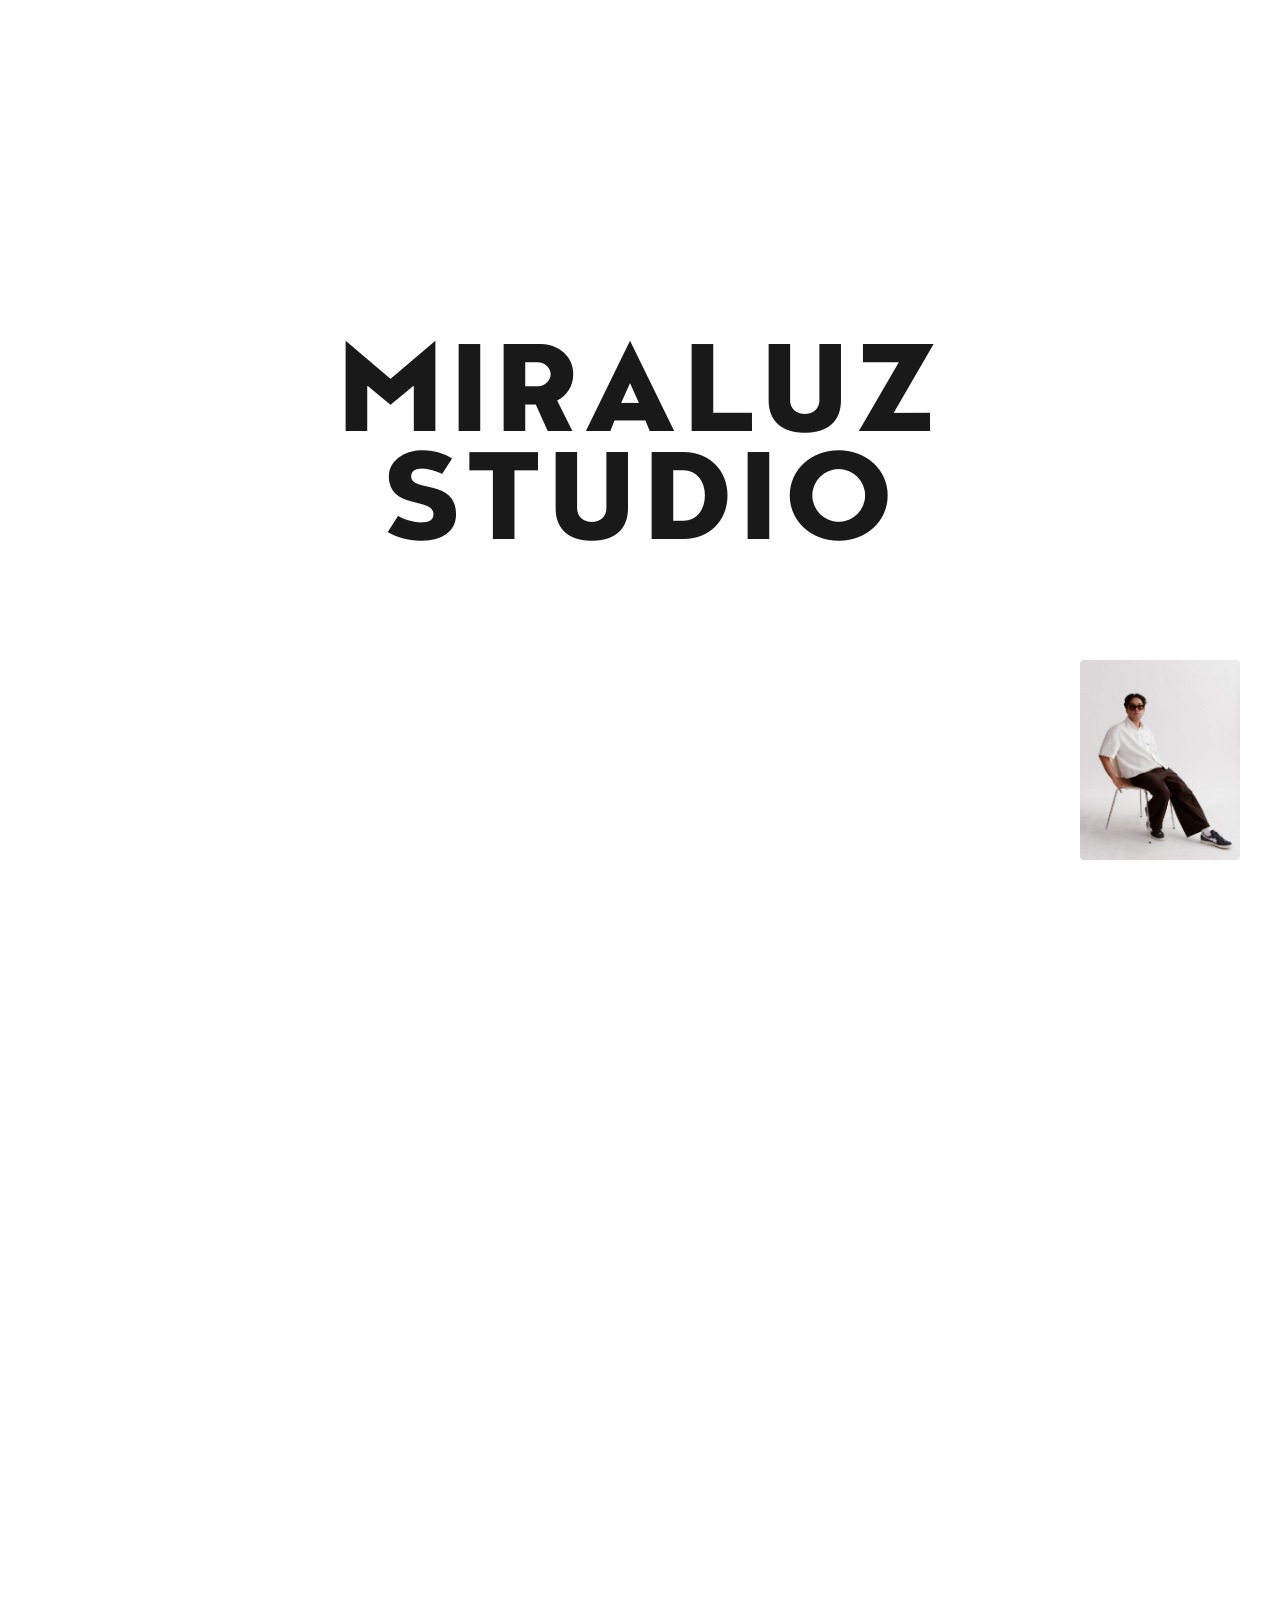
==== commit d6e5c85f: "Fix preloader hidden by page-hidden opacity Body opacity:0 was hiding the preloader too. Now only na" ====
--- a/index.html
+++ b/index.html
@@ -12,8 +12,14 @@
   <script src="theme.js"></script>
   <style>
     /* Hide page content until preloader finishes — prevents flash */
-    .page-hidden { opacity: 0; }
-    .page-visible { opacity: 1; transition: opacity 0.4s ease; }
+    body.page-hidden .nav,
+    body.page-hidden main,
+    body.page-hidden .footer,
+    body.page-hidden .skip-link { opacity: 0; }
+    body.page-visible .nav,
+    body.page-visible main,
+    body.page-visible .footer,
+    body.page-visible .skip-link { opacity: 1; transition: opacity 0.4s ease; }
   </style>
 </head>
 <body class="page-hidden">
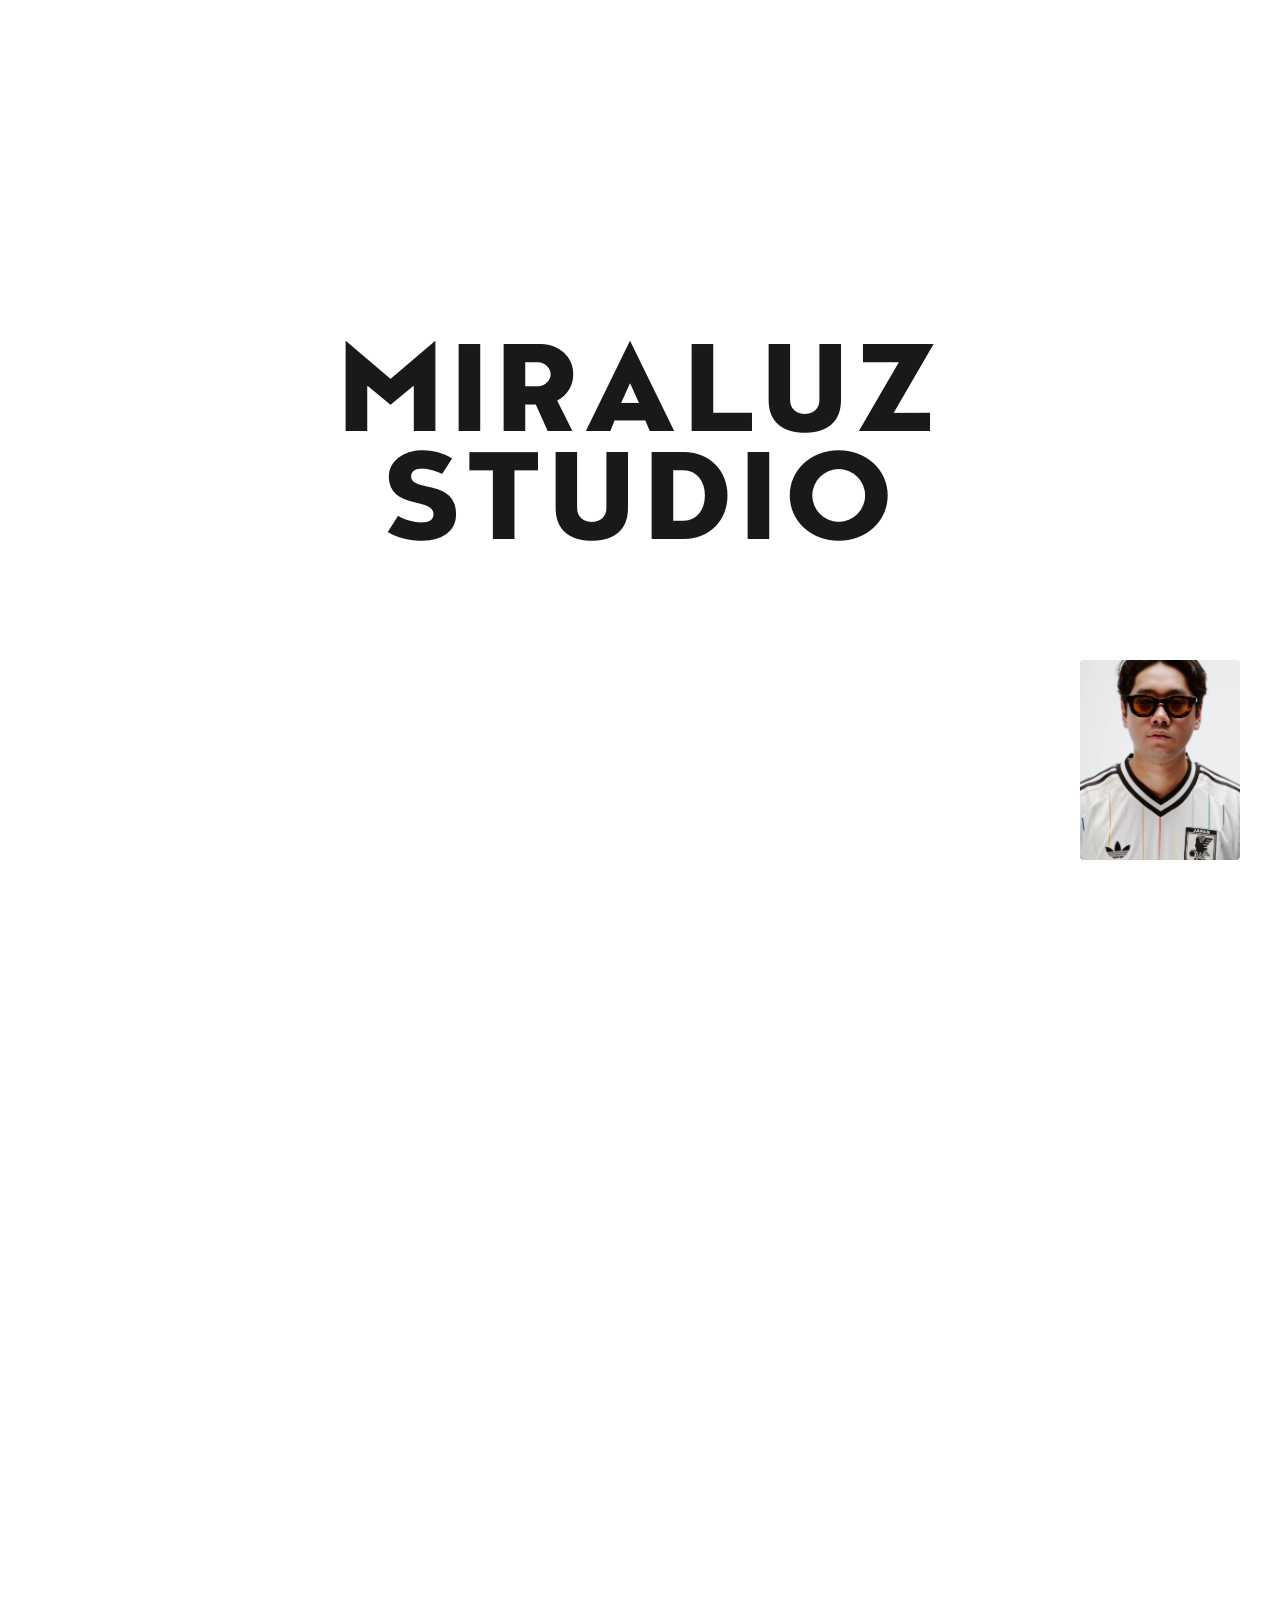
==== commit 610efa50: "Rewrite copy across all pages to editorial/premium tone Replace salesy headlines and pushy CTAs with" ====
--- a/index.html
+++ b/index.html
@@ -4,7 +4,7 @@
   <meta charset="UTF-8">
   <meta name="viewport" content="width=device-width, initial-scale=1.0">
   <title>Miraluz Studio — Creative Studio Rental in Quezon City</title>
-  <meta name="description" content="A versatile creative studio for photographers, filmmakers, and content creators. Three spaces, simple rates, no hassle. Located in Quezon City.">
+  <meta name="description" content="A creative studio for photographers, filmmakers, and content creators. Three curated spaces in Quezon City.">
   <link rel="preconnect" href="https://fonts.googleapis.com">
   <link rel="preconnect" href="https://fonts.gstatic.com" crossorigin>
   <link href="https://fonts.googleapis.com/css2?family=Montserrat:wght@300;400;500;600;700&display=swap" rel="stylesheet">
@@ -71,11 +71,11 @@
   <section class="hero" data-parallax>
     <div class="container">
       <div class="hero-sub" data-reveal="fade">Studio Rental &middot; Quezon City</div>
-      <h1 data-reveal>Show up with a vision.<br>Leave with the content.</h1>
-      <p data-reveal>Three ready-to-shoot spaces for photographers, filmmakers, and creators who need a clean canvas without the setup headache.</p>
+      <h1 data-reveal>A studio for the work<br>you have in mind.</h1>
+      <p data-reveal>Three curated spaces for photographers, filmmakers, and creators. Quezon City.</p>
       <div class="hero-ctas" data-reveal>
-        <a href="rates.html" class="btn btn-primary">See Rates &amp; Packages</a>
-        <a href="contact.html" class="btn btn-outline">Book Your Session</a>
+        <a href="contact.html" class="btn btn-primary">Inquire</a>
+        <a href="studio.html" class="btn btn-outline">View the Spaces</a>
       </div>
     </div>
   </section>
@@ -85,29 +85,29 @@
     <div class="container">
       <div class="section-centered" data-reveal>
         <div class="section-sub">The Spaces</div>
-        <h2>Three rooms. One address.<br>Zero compromises.</h2>
-        <p class="section-desc">A main studio, an extended hallway, and a dedicated makeup room. Book one or book all three.</p>
+        <h2>Three rooms under one roof.</h2>
+        <p class="section-desc">A main studio, an extended hallway, and a dedicated makeup room.</p>
       </div>
       <div class="spaces-grid" data-stagger>
         <div class="space-card">
           <div class="placeholder-img">Studio Photo</div>
           <div class="space-card-body">
             <h3>Main Studio</h3>
-            <p>Open-plan shooting space with natural and artificial lighting. Portraits, products, video — it adapts to your setup.</p>
+            <p>Open-plan shooting space with natural and artificial lighting. Suitable for portraits, product, and video.</p>
           </div>
         </div>
         <div class="space-card">
           <div class="placeholder-img">Hallway Photo</div>
           <div class="space-card-body">
             <h3>Hallway</h3>
-            <p>Extended space for editorial setups, multi-backdrop shoots, and scenes that need depth and movement.</p>
+            <p>Extended corridor for editorial setups, multi-backdrop shoots, and scenes that need depth.</p>
           </div>
         </div>
         <div class="space-card">
           <div class="placeholder-img">Makeup Room Photo</div>
           <div class="space-card-body">
             <h3>Makeup Room</h3>
-            <p>Dedicated prep area with mirrors and lighting so your talent and styling team can work on-site.</p>
+            <p>Dedicated prep area with mirrors and lighting for hair, makeup, and styling.</p>
           </div>
         </div>
       </div>
@@ -118,8 +118,8 @@
   <section class="section section-divider">
     <div class="container">
       <div class="section-centered" data-reveal>
-        <div class="section-sub">Why Miraluz</div>
-        <h2>Skip the setup. Start shooting.</h2>
+        <div class="section-sub">The Details</div>
+        <h2>What to expect.</h2>
       </div>
       <div class="features-grid" data-stagger>
         <div class="feature-item">
@@ -127,21 +127,21 @@
             <svg viewBox="0 0 24 24"><rect x="3" y="3" width="7" height="7"/><rect x="14" y="3" width="7" height="7"/><rect x="3" y="14" width="7" height="7"/><rect x="14" y="14" width="7" height="7"/></svg>
           </div>
           <h3>Flexible Spaces</h3>
-          <p>Three distinct areas that work for intimate portraits, full production setups, and everything in between.</p>
+          <p>Three areas suited for intimate portraits through to full production setups.</p>
         </div>
         <div class="feature-item">
           <div class="feature-icon">
             <svg viewBox="0 0 24 24"><path d="M21 10c0 7-9 13-9 13s-9-6-9-13a9 9 0 0 1 18 0z"/><circle cx="12" cy="10" r="3"/></svg>
           </div>
-          <h3>Central Location</h3>
-          <p>Inside Three Story House on Scout Limbaga Ext, Quezon City. Easy to reach from anywhere in Metro Manila.</p>
+          <h3>Quezon City</h3>
+          <p>Inside Three Story House on Scout Limbaga Ext. Accessible from major routes across Metro Manila.</p>
         </div>
         <div class="feature-item">
           <div class="feature-icon">
             <svg viewBox="0 0 24 24"><rect x="3" y="4" width="18" height="18" rx="2" ry="2"/><line x1="16" y1="2" x2="16" y2="6"/><line x1="8" y1="2" x2="8" y2="6"/><line x1="3" y1="10" x2="21" y2="10"/></svg>
           </div>
-          <h3>Simple Booking</h3>
-          <p>Pick your package, pick your date, pay and show up. No long contracts, no hidden fees, no surprises.</p>
+          <h3>Straightforward Booking</h3>
+          <p>Choose a package, select your date, and confirm. Hourly rates, 3-hour minimum.</p>
         </div>
       </div>
     </div>
@@ -152,7 +152,7 @@
     <div class="container">
       <div class="section-centered" data-reveal>
         <div class="section-sub">FAQ</div>
-        <h2>Questions we get asked a lot.</h2>
+        <h2>Common questions.</h2>
       </div>
       <div class="faq-list" data-stagger>
         <div class="faq-item">
@@ -161,7 +161,7 @@
             <span class="faq-icon" aria-hidden="true"></span>
           </button>
           <div class="faq-answer" role="region">
-            <div class="faq-answer-inner">Access to your chosen space(s) for the full duration of your booking. The studio comes with basic lighting setups and power outlets. Bring your own camera gear, props, and styling materials.</div>
+            <div class="faq-answer-inner">Access to your chosen space for the full duration. The studio includes lighting setups and power outlets. Bring your own camera gear, props, and styling materials.</div>
           </div>
         </div>
         <div class="faq-item">
@@ -170,7 +170,7 @@
             <span class="faq-icon" aria-hidden="true"></span>
           </button>
           <div class="faq-answer" role="region">
-            <div class="faq-answer-inner">Yes, the minimum booking is 3 hours. This gives you enough time to set up, shoot, and wrap without rushing.</div>
+            <div class="faq-answer-inner">Yes. The minimum booking is 3 hours. Additional hours are charged at the same rate.</div>
           </div>
         </div>
         <div class="faq-item">
@@ -179,7 +179,7 @@
             <span class="faq-icon" aria-hidden="true"></span>
           </button>
           <div class="faq-answer" role="region">
-            <div class="faq-answer-inner">Absolutely. Send us a message on Instagram or through the contact form and we'll schedule a quick walkthrough at a time that works for you.</div>
+            <div class="faq-answer-inner">Yes. Reach out via Instagram or the contact form to schedule a walkthrough.</div>
           </div>
         </div>
         <div class="faq-item">
@@ -188,7 +188,7 @@
             <span class="faq-icon" aria-hidden="true"></span>
           </button>
           <div class="faq-answer" role="region">
-            <div class="faq-answer-inner">We don't do cancellations, but we're flexible with rescheduling. Just give us at least 48 hours' notice before your booking date and we'll move it to a new slot.</div>
+            <div class="faq-answer-inner">Cancellations are not accepted. Rescheduling is available with at least 48 hours' notice before your booking date.</div>
           </div>
         </div>
         <div class="faq-item">
@@ -197,7 +197,7 @@
             <span class="faq-icon" aria-hidden="true"></span>
           </button>
           <div class="faq-answer" role="region">
-            <div class="faq-answer-inner">We accept GCash, bank transfer, or cash. Full payment is required before your session to secure your slot.</div>
+            <div class="faq-answer-inner">GCash, bank transfer, or cash. Full payment is required before your session.</div>
           </div>
         </div>
         <div class="faq-item">
@@ -206,7 +206,7 @@
             <span class="faq-icon" aria-hidden="true"></span>
           </button>
           <div class="faq-answer" role="region">
-            <div class="faq-answer-inner">We're inside Three Story House on Scout Limbaga Ext, Quezon City. Exact location details and a pin are sent after booking confirmation.</div>
+            <div class="faq-answer-inner">Three Story House, Scout Limbaga Ext, Quezon City. A location pin is sent after booking confirmation.</div>
           </div>
         </div>
       </div>
@@ -216,11 +216,10 @@
   <!-- CTA -->
   <section class="cta-banner">
     <div class="container" data-reveal="scale">
-      <h2>Have a shoot coming up?</h2>
-      <p>Check our rates, pick a package, and lock in your date. Most inquiries confirmed within 24 hours.</p>
+      <h2>Book the studio.</h2>
+      <p>Inquiries are typically confirmed within 24 hours.</p>
       <div class="cta-buttons">
-        <a href="rates.html" class="btn btn-primary">View Rates</a>
-        <a href="contact.html" class="btn btn-outline">Send an Inquiry</a>
+        <a href="contact.html" class="btn btn-primary">Inquire</a>
       </div>
     </div>
   </section>
--- a/styles.css
+++ b/styles.css
@@ -786,7 +786,7 @@
 }
 
 .rate-card.featured::before {
-  content: 'BEST VALUE';
+  content: 'ALL SPACES';
   position: absolute;
   top: 0;
   left: 50%;
@@ -919,6 +919,335 @@
   gap: var(--space-4);
   justify-content: center;
   flex-wrap: wrap;
+}
+
+/* === BOOKING WIZARD === */
+
+.booking-wizard {
+  max-width: 820px;
+  margin: 0 auto;
+}
+
+/* Progress bar */
+.wizard-progress {
+  display: flex;
+  gap: var(--space-2);
+  margin-bottom: var(--space-8);
+  border-bottom: 1px solid var(--border);
+  padding-bottom: var(--space-5);
+}
+
+.wizard-step {
+  display: flex;
+  align-items: center;
+  gap: var(--space-2);
+  font-size: var(--text-sm);
+  font-weight: 500;
+  color: var(--text-muted);
+  padding: var(--space-2) var(--space-4);
+  border-radius: 999px;
+  transition: color 0.2s, background 0.2s;
+}
+
+.wizard-step.active {
+  color: var(--heading);
+  background: var(--accent-subtle);
+  font-weight: 600;
+}
+
+.wizard-step.completed {
+  color: var(--text-secondary);
+}
+
+.wizard-step-num {
+  width: 24px;
+  height: 24px;
+  border-radius: 50%;
+  display: flex;
+  align-items: center;
+  justify-content: center;
+  font-size: 12px;
+  font-weight: 700;
+  background: var(--border);
+  color: var(--text-muted);
+  flex-shrink: 0;
+}
+
+.wizard-step.active .wizard-step-num {
+  background: var(--accent);
+  color: var(--bg);
+}
+
+.wizard-step.completed .wizard-step-num {
+  background: var(--accent);
+  color: var(--bg);
+}
+
+/* Panels */
+.wizard-panel {
+  display: none;
+}
+
+.wizard-panel.active {
+  display: block;
+}
+
+.wizard-title {
+  font-family: var(--font-heading);
+  font-size: var(--text-2xl);
+  font-weight: 700;
+  color: var(--heading);
+  margin-bottom: var(--space-2);
+  line-height: 1.2;
+}
+
+.wizard-desc {
+  font-size: var(--text-sm);
+  color: var(--text-secondary);
+  margin-bottom: var(--space-5);
+}
+
+/* Package cards */
+.package-cards {
+  display: grid;
+  grid-template-columns: 1fr 1fr;
+  gap: var(--space-4);
+  margin-bottom: var(--space-4);
+}
+
+.package-card {
+  padding: var(--space-5);
+  background: var(--bg-elevated);
+  border: 2px solid var(--border);
+  border-radius: 12px;
+  cursor: pointer;
+  text-align: left;
+  transition: border-color 0.2s, box-shadow 0.2s;
+  font-family: inherit;
+}
+
+.package-card:hover {
+  border-color: var(--accent);
+}
+
+.package-card.selected {
+  border-color: var(--accent);
+  box-shadow: 0 0 0 1px var(--accent);
+}
+
+.package-card h3 {
+  font-family: var(--font-heading);
+  font-size: var(--text-lg);
+  font-weight: 700;
+  color: var(--heading);
+  margin-bottom: var(--space-2);
+}
+
+.package-card .package-price {
+  font-size: var(--text-2xl);
+  font-weight: 700;
+  color: var(--heading);
+  margin-bottom: var(--space-2);
+}
+
+.package-card .package-price span {
+  font-size: var(--text-sm);
+  font-weight: 400;
+  color: var(--text-muted);
+}
+
+.package-card .package-note {
+  font-size: var(--text-sm);
+  color: var(--text-secondary);
+  line-height: 1.5;
+}
+
+/* Duration pills */
+.duration-pills {
+  display: flex;
+  flex-wrap: wrap;
+  gap: var(--space-2);
+}
+
+.duration-pill {
+  padding: var(--space-2) var(--space-5);
+  border: 1px solid var(--border);
+  border-radius: 999px;
+  background: var(--bg-elevated);
+  color: var(--text);
+  font-size: var(--text-sm);
+  font-weight: 500;
+  font-family: inherit;
+  cursor: pointer;
+  transition: border-color 0.15s, background 0.15s, color 0.15s;
+}
+
+.duration-pill:hover {
+  border-color: var(--accent);
+}
+
+.duration-pill.selected {
+  background: var(--accent);
+  color: var(--bg);
+  border-color: var(--accent);
+}
+
+/* Schedule layout (Step 2) */
+.schedule-layout {
+  display: grid;
+  grid-template-columns: 1fr auto;
+  gap: var(--space-7);
+  align-items: start;
+}
+
+.schedule-times {
+  min-width: 180px;
+}
+
+.time-panel-date {
+  font-family: var(--font-heading);
+  font-size: var(--text-base);
+  font-weight: 700;
+  color: var(--heading);
+  margin-bottom: var(--space-4);
+  text-align: center;
+}
+
+.time-slots {
+  display: flex;
+  flex-direction: column;
+  gap: var(--space-2);
+  max-height: 400px;
+  overflow-y: auto;
+  padding-right: var(--space-2);
+}
+
+.time-slot {
+  padding: var(--space-3) var(--space-5);
+  border: 1px solid var(--border);
+  border-radius: 8px;
+  background: var(--bg);
+  color: var(--text);
+  font-size: var(--text-sm);
+  font-weight: 500;
+  font-family: inherit;
+  cursor: pointer;
+  transition: border-color 0.15s, background 0.15s, color 0.15s;
+  text-align: center;
+}
+
+.time-slot:hover:not(.booked) {
+  border-color: var(--accent);
+}
+
+.time-slot.selected {
+  background: var(--accent);
+  color: var(--bg);
+  border-color: var(--accent);
+  font-weight: 600;
+}
+
+.time-slot.booked {
+  opacity: 0.35;
+  text-decoration: line-through;
+  cursor: not-allowed;
+}
+
+.cal-timezone {
+  display: flex;
+  align-items: center;
+  gap: var(--space-2);
+  font-size: var(--text-xs);
+  color: var(--text-muted);
+  margin-top: var(--space-4);
+}
+
+.cal-timezone svg {
+  stroke: currentColor;
+  fill: none;
+  stroke-width: 2;
+  stroke-linecap: round;
+  stroke-linejoin: round;
+}
+
+/* Sidebar summary */
+.wizard-sidebar {
+  margin-bottom: var(--space-6);
+}
+
+.sidebar-summary {
+  padding: var(--space-5);
+  background: var(--bg-elevated);
+  border: 1px solid var(--border);
+  border-radius: 8px;
+}
+
+.sidebar-summary h3 {
+  font-family: var(--font-heading);
+  font-size: var(--text-lg);
+  font-weight: 700;
+  color: var(--heading);
+  margin-bottom: var(--space-4);
+}
+
+.sidebar-detail {
+  display: flex;
+  align-items: center;
+  gap: var(--space-3);
+  font-size: var(--text-sm);
+  color: var(--text-secondary);
+  margin-bottom: var(--space-2);
+}
+
+.sidebar-detail:last-child {
+  margin-bottom: 0;
+}
+
+.sidebar-detail svg {
+  width: 16px;
+  height: 16px;
+  stroke: var(--text-muted);
+  fill: none;
+  stroke-width: 2;
+  stroke-linecap: round;
+  stroke-linejoin: round;
+  flex-shrink: 0;
+}
+
+/* Navigation row */
+.wizard-nav-row {
+  display: flex;
+  gap: var(--space-4);
+  margin-top: var(--space-6);
+}
+
+.wizard-nav-row .wizard-back {
+  flex-shrink: 0;
+}
+
+.wizard-nav-row .btn-primary,
+.wizard-nav-row .wizard-next {
+  flex: 1;
+}
+
+/* Contact bottom grid (info + map side by side) */
+.contact-bottom-grid {
+  display: grid;
+  grid-template-columns: 1fr 1.5fr;
+  gap: var(--space-9);
+  align-items: start;
+}
+
+@media (max-width: 768px) {
+  .package-cards { grid-template-columns: 1fr; }
+  .schedule-layout { grid-template-columns: 1fr; }
+  .schedule-times { min-width: 100%; }
+  .wizard-nav-row { flex-direction: column; }
+  .wizard-nav-row .wizard-back { order: 2; }
+  .wizard-nav-row .btn-primary,
+  .wizard-nav-row .wizard-next { order: 1; width: 100%; }
+  .contact-bottom-grid { grid-template-columns: 1fr; }
+  .wizard-progress { overflow-x: auto; white-space: nowrap; }
 }
 
 /* === CONTACT FORM === */
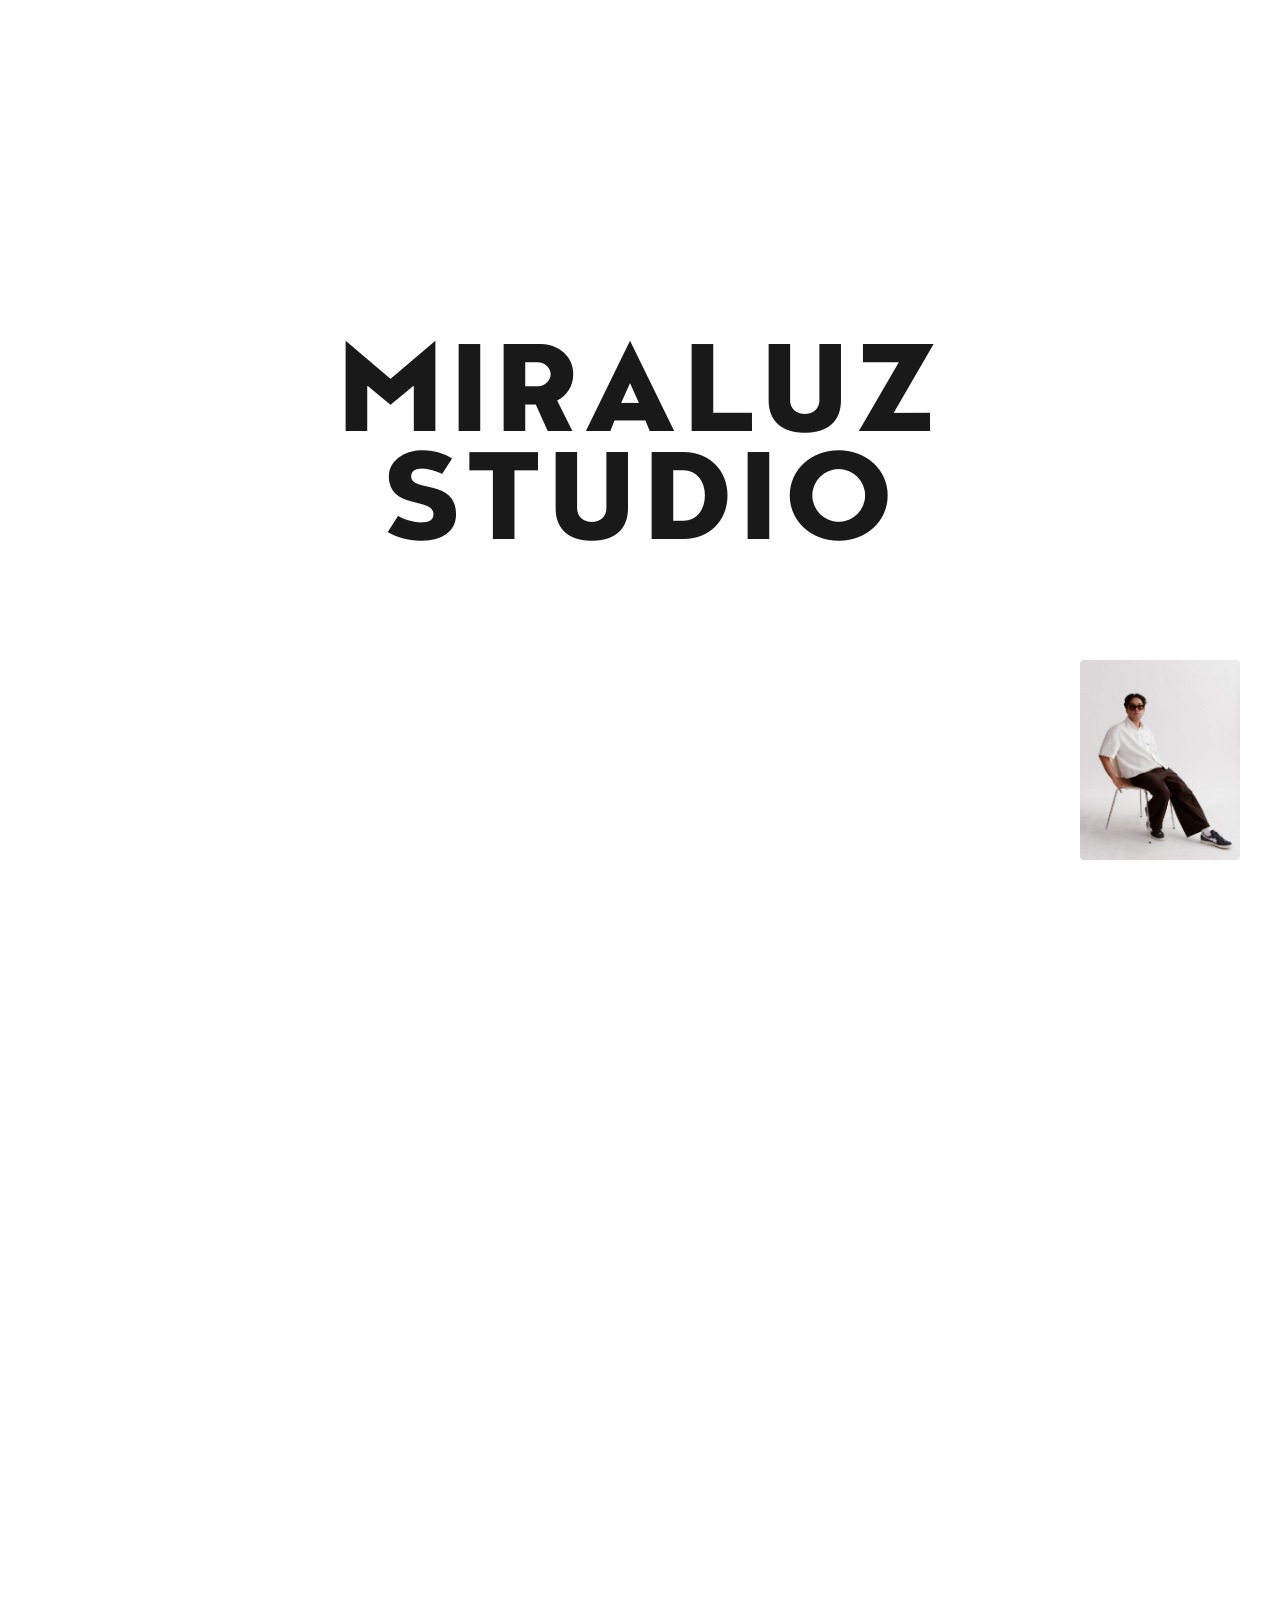
==== commit a677d10b: "Remove hallway from site, force light theme default - Remove hallway card from homepage spaces grid " ====
--- a/index.html
+++ b/index.html
@@ -72,7 +72,7 @@
     <div class="container">
       <div class="hero-sub" data-reveal="fade">Studio Rental &middot; Quezon City</div>
       <h1 data-reveal>A studio for the work<br>you have in mind.</h1>
-      <p data-reveal>Three curated spaces for photographers, filmmakers, and creators. Quezon City.</p>
+      <p data-reveal>A curated studio and prep room for photographers, filmmakers, and creators. Quezon City.</p>
       <div class="hero-ctas" data-reveal>
         <a href="contact.html" class="btn btn-primary">Inquire</a>
         <a href="studio.html" class="btn btn-outline">View the Spaces</a>
@@ -85,8 +85,8 @@
     <div class="container">
       <div class="section-centered" data-reveal>
         <div class="section-sub">The Spaces</div>
-        <h2>Three rooms under one roof.</h2>
-        <p class="section-desc">A main studio, an extended hallway, and a dedicated makeup room.</p>
+        <h2>Two rooms. One address.</h2>
+        <p class="section-desc">A main studio and a dedicated makeup room.</p>
       </div>
       <div class="spaces-grid" data-stagger>
         <div class="space-card">
@@ -97,13 +97,6 @@
           </div>
         </div>
         <div class="space-card">
-          <div class="placeholder-img">Hallway Photo</div>
-          <div class="space-card-body">
-            <h3>Hallway</h3>
-            <p>Extended corridor for editorial setups, multi-backdrop shoots, and scenes that need depth.</p>
-          </div>
-        </div>
-        <div class="space-card">
           <div class="placeholder-img">Makeup Room Photo</div>
           <div class="space-card-body">
             <h3>Makeup Room</h3>
@@ -127,7 +120,7 @@
             <svg viewBox="0 0 24 24"><rect x="3" y="3" width="7" height="7"/><rect x="14" y="3" width="7" height="7"/><rect x="3" y="14" width="7" height="7"/><rect x="14" y="14" width="7" height="7"/></svg>
           </div>
           <h3>Flexible Spaces</h3>
-          <p>Three areas suited for intimate portraits through to full production setups.</p>
+          <p>Two areas suited for intimate portraits through to full production setups.</p>
         </div>
         <div class="feature-item">
           <div class="feature-icon">
--- a/styles.css
+++ b/styles.css
@@ -675,8 +675,10 @@
 
 .spaces-grid {
   display: grid;
-  grid-template-columns: repeat(3, 1fr);
+  grid-template-columns: repeat(2, 1fr);
   gap: var(--space-5);
+  max-width: 800px;
+  margin: 0 auto;
 }
 
 .space-card {
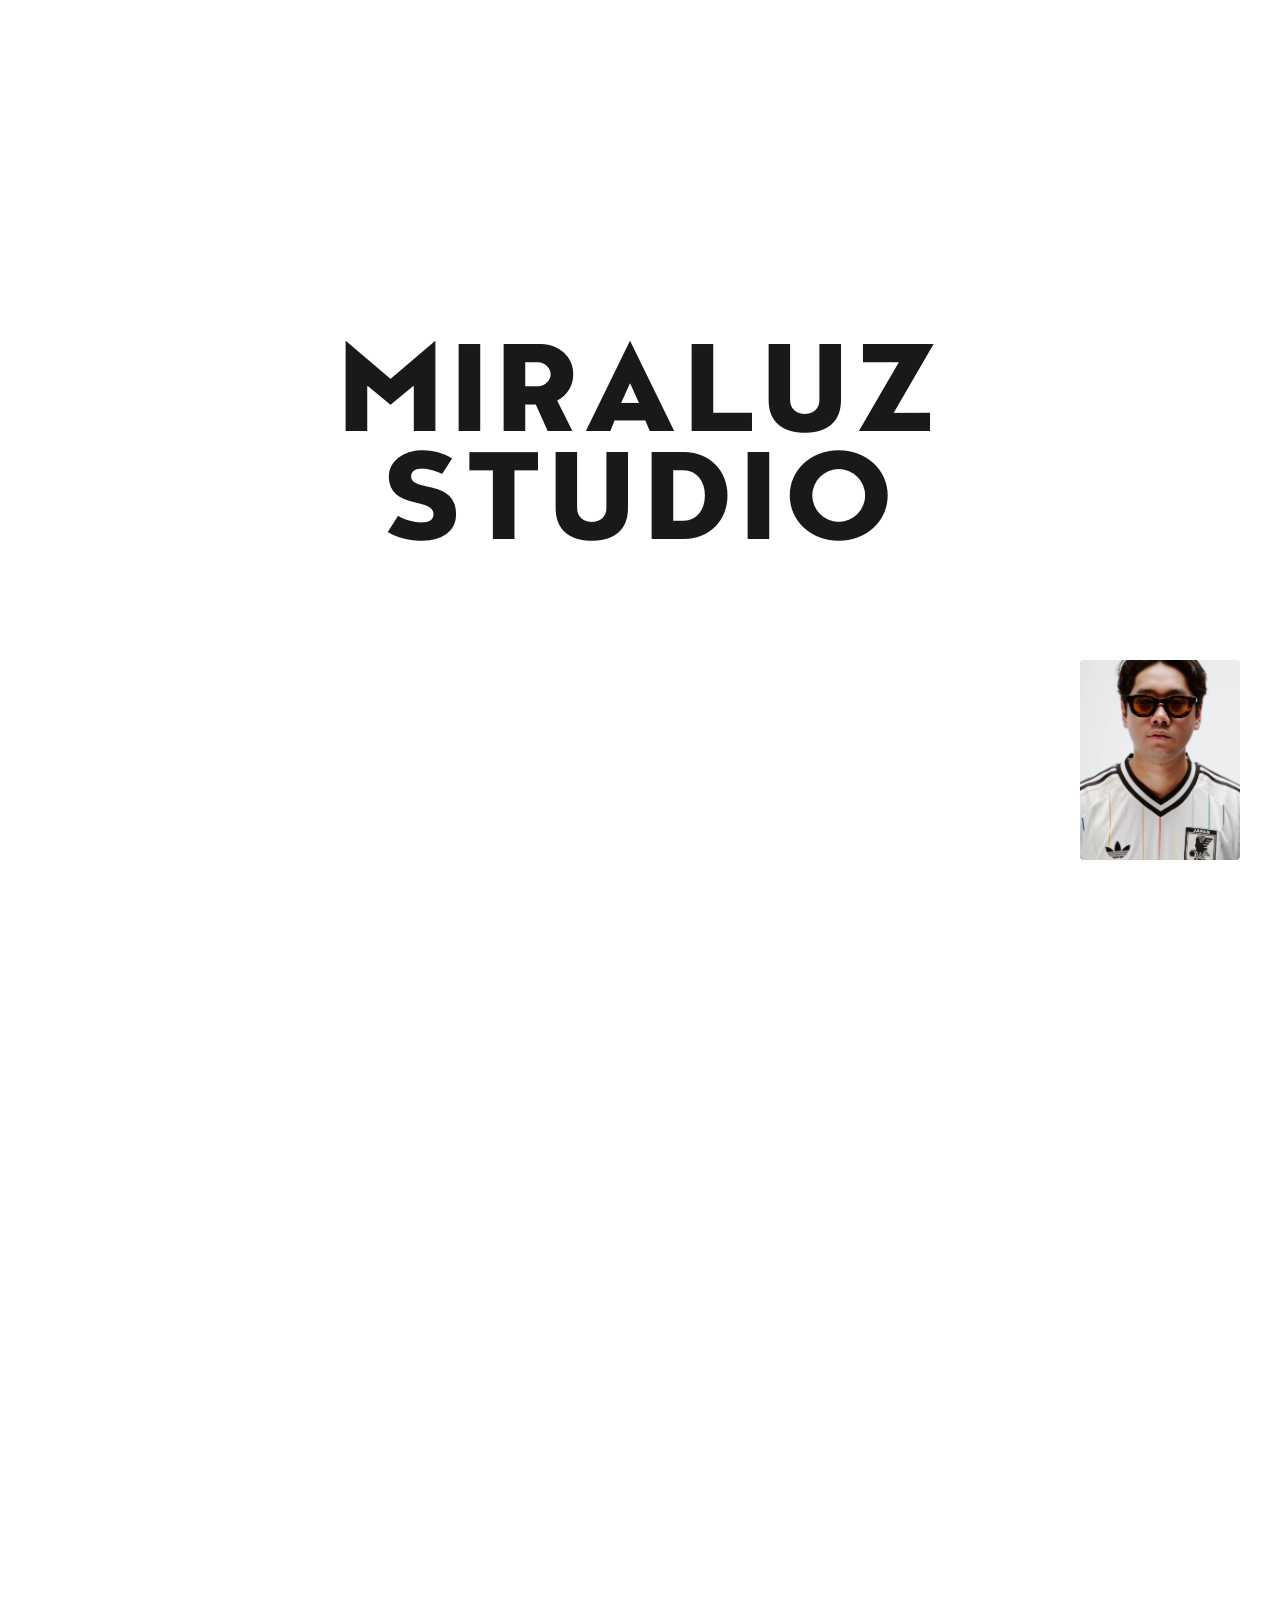
==== commit 3e1c0813: "Replace JPG logo with SVG eye icon, increase size to 52px Swap nav logo from assets/logo.jpg to asse" ====
--- a/index.html
+++ b/index.html
@@ -45,7 +45,7 @@
   <nav class="nav" role="navigation" aria-label="Main navigation">
     <div class="container">
       <a href="index.html" class="nav-logo" aria-label="Miraluz Studio — Home">
-        <img src="assets/logo.jpg" alt="Miraluz Studio" class="logo-img" height="40">
+        <img src="assets/logo.svg" alt="Miraluz Studio" class="logo-img" height="52">
       </a>
       <ul class="nav-links">
         <li><a href="index.html" class="active">Home</a></li>
--- a/styles.css
+++ b/styles.css
@@ -194,7 +194,7 @@
 }
 
 .logo-img {
-  height: 40px;
+  height: 52px;
   width: auto;
   display: block;
 }
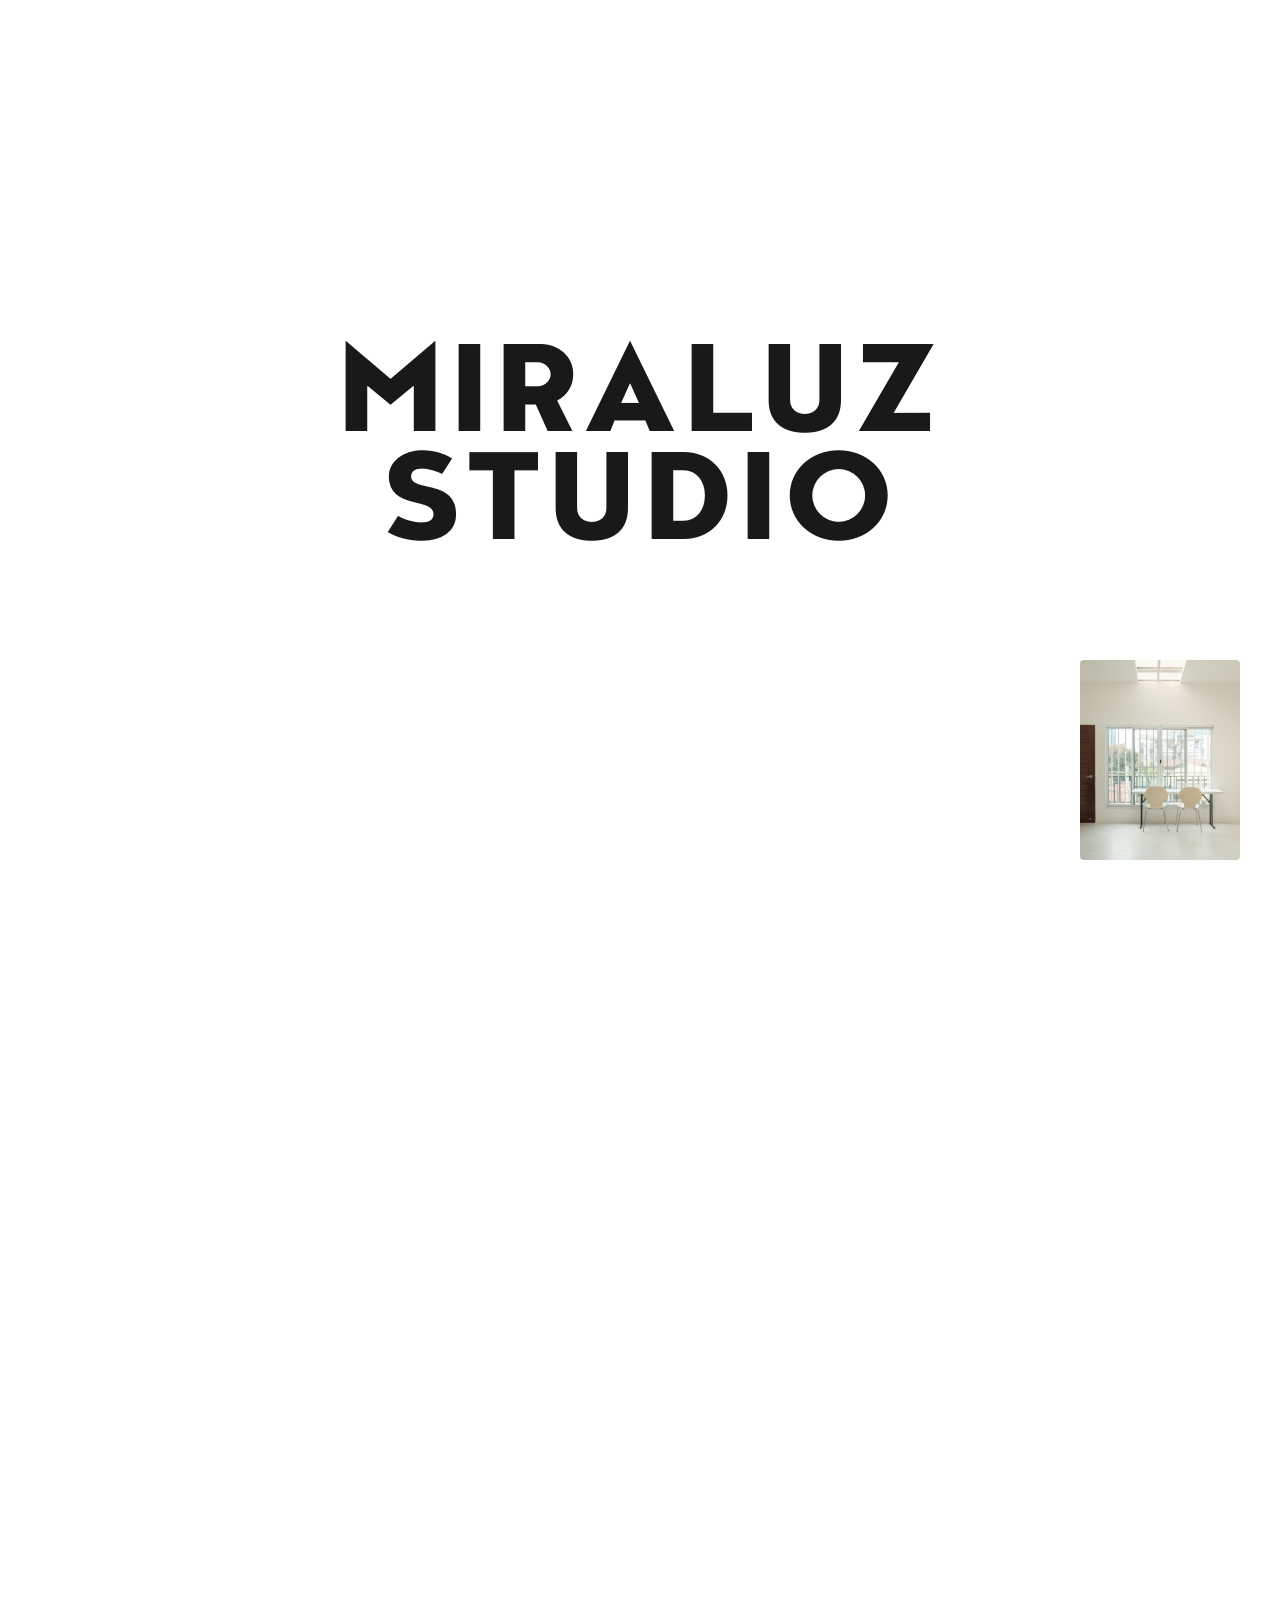
==== commit 0ef2123d: "WIP: styling pass plus new logo, favicon and email assets Committed unfinished so the work reaches t" ====
--- a/index.html
+++ b/index.html
@@ -3,8 +3,23 @@
 <head>
   <meta charset="UTF-8">
   <meta name="viewport" content="width=device-width, initial-scale=1.0">
+  <link rel="icon" type="image/svg+xml" href="/assets/favicon.svg">
   <title>Miraluz Studio — Creative Studio Rental in Quezon City</title>
   <meta name="description" content="A creative studio for photographers, filmmakers, and content creators. Three curated spaces in Quezon City.">
+  <link rel="canonical" href="https://miraluzstudio.com/">
+
+  <!-- Open Graph / social sharing -->
+  <meta property="og:type" content="website">
+  <meta property="og:url" content="https://miraluzstudio.com/">
+  <meta property="og:site_name" content="Miraluz Studio">
+  <meta property="og:title" content="Miraluz Studio — Creative Studio Rental in Quezon City">
+  <meta property="og:description" content="A creative studio for photographers, filmmakers, and content creators. Three curated spaces in Quezon City.">
+  <meta property="og:image" content="https://miraluzstudio.com/assets/studio/studio-wide.jpg">
+  <meta name="twitter:card" content="summary_large_image">
+  <meta name="twitter:title" content="Miraluz Studio — Creative Studio Rental in Quezon City">
+  <meta name="twitter:description" content="A creative studio for photographers, filmmakers, and content creators. Three curated spaces in Quezon City.">
+  <meta name="twitter:image" content="https://miraluzstudio.com/assets/studio/studio-wide.jpg">
+
   <link rel="preconnect" href="https://fonts.googleapis.com">
   <link rel="preconnect" href="https://fonts.gstatic.com" crossorigin>
   <link href="https://fonts.googleapis.com/css2?family=Montserrat:wght@300;400;500;600;700&display=swap" rel="stylesheet">
@@ -51,7 +66,7 @@
         <li><a href="index.html" class="active">Home</a></li>
         <li><a href="studio.html">The Studio</a></li>
         <li><a href="rates.html">Rates</a></li>
-        <li><a href="contact.html">Contact</a></li>
+        <li><a href="contact.html">Book</a></li>
       </ul>
       <div class="nav-right">
         <button class="theme-switch" onclick="toggleTheme()" aria-label="Toggle dark mode">
@@ -90,14 +105,14 @@
       </div>
       <div class="spaces-grid" data-stagger>
         <div class="space-card">
-          <div class="placeholder-img">Studio Photo</div>
+          <img src="assets/studio/studio-wide.jpg" alt="Main studio — open-plan shooting space with natural light" class="studio-photo" loading="lazy">
           <div class="space-card-body">
             <h3>Main Studio</h3>
             <p>Open-plan shooting space with natural and artificial lighting. Suitable for portraits, product, and video.</p>
           </div>
         </div>
         <div class="space-card">
-          <div class="placeholder-img">Makeup Room Photo</div>
+          <img src="assets/studio/makeup-room.jpg" alt="Makeup room — vanity, mirrors, and styling area" class="studio-photo" loading="lazy">
           <div class="space-card-body">
             <h3>Makeup Room</h3>
             <p>Dedicated prep area with mirrors and lighting for hair, makeup, and styling.</p>
@@ -127,7 +142,7 @@
             <svg viewBox="0 0 24 24"><path d="M21 10c0 7-9 13-9 13s-9-6-9-13a9 9 0 0 1 18 0z"/><circle cx="12" cy="10" r="3"/></svg>
           </div>
           <h3>Quezon City</h3>
-          <p>Inside Three Story House on Scout Limbaga Ext. Accessible from major routes across Metro Manila.</p>
+          <p>Inside Three Story House on Scout Limbaga Extension. Accessible from major routes across Metro Manila.</p>
         </div>
         <div class="feature-item">
           <div class="feature-icon">
@@ -150,7 +165,7 @@
       <div class="faq-list" data-stagger>
         <div class="faq-item">
           <button class="faq-question" aria-expanded="false">
-            <span>What's included in my booking?</span>
+            <span>What&rsquo;s included in my booking?</span>
             <span class="faq-icon" aria-hidden="true"></span>
           </button>
           <div class="faq-answer" role="region">
@@ -177,11 +192,11 @@
         </div>
         <div class="faq-item">
           <button class="faq-question" aria-expanded="false">
-            <span>What's the cancellation policy?</span>
-            <span class="faq-icon" aria-hidden="true"></span>
-          </button>
-          <div class="faq-answer" role="region">
-            <div class="faq-answer-inner">Cancellations are not accepted. Rescheduling is available with at least 48 hours' notice before your booking date.</div>
+            <span>What&rsquo;s the cancellation policy?</span>
+            <span class="faq-icon" aria-hidden="true"></span>
+          </button>
+          <div class="faq-answer" role="region">
+            <div class="faq-answer-inner">Cancellations are not allowed. Rebooking is subject to availability and incurs a fee of 40% of the total bill for every rebooking. See our full <a href="contact.html#terms">Terms and Conditions</a>.</div>
           </div>
         </div>
         <div class="faq-item">
@@ -190,7 +205,16 @@
             <span class="faq-icon" aria-hidden="true"></span>
           </button>
           <div class="faq-answer" role="region">
-            <div class="faq-answer-inner">GCash, bank transfer, or cash. Full payment is required before your session.</div>
+            <div class="faq-answer-inner">GCash or bank transfer. A 50% non-refundable downpayment is required to reserve your date, with the balance due before your session.</div>
+          </div>
+        </div>
+        <div class="faq-item">
+          <button class="faq-question" aria-expanded="false">
+            <span>How do I send my proof of payment?</span>
+            <span class="faq-icon" aria-hidden="true"></span>
+          </button>
+          <div class="faq-answer" role="region">
+            <div class="faq-answer-inner">After paying, send a copy of your deposit slip or a screen capture of the confirmation to <a href="mailto:miraluzstudio@gmail.com">miraluzstudio@gmail.com</a>.<br><br>Use this subject line so we can match it to your booking:<br><strong>PROOF OF PAYMENT - YOUR NAME - BOOKING ID</strong></div>
           </div>
         </div>
         <div class="faq-item">
@@ -199,7 +223,7 @@
             <span class="faq-icon" aria-hidden="true"></span>
           </button>
           <div class="faq-answer" role="region">
-            <div class="faq-answer-inner">Three Story House, Scout Limbaga Ext, Quezon City. A location pin is sent after booking confirmation.</div>
+            <div class="faq-answer-inner">Three Story House, 170-D Scout Limbaga Extension, Quezon City. A location pin is sent after booking confirmation.</div>
           </div>
         </div>
       </div>
@@ -225,7 +249,7 @@
       <p class="footer-text">&copy; 2026 Miraluz Studio. All rights reserved.</p>
       <ul class="footer-links">
         <li><a href="https://instagram.com/miraluzstudio" target="_blank" rel="noopener">Instagram</a></li>
-        <li><a href="contact.html">Contact</a></li>
+        <li><a href="contact.html">Book</a></li>
       </ul>
     </div>
   </footer>
--- a/styles.css
+++ b/styles.css
@@ -652,24 +652,15 @@
   margin: 0 auto;
 }
 
-/* === PLACEHOLDER IMAGE === */
-
-.placeholder-img {
+/* Real content photos */
+.studio-photo {
   width: 100%;
   aspect-ratio: 16/10;
-  background: var(--bg-card);
+  object-fit: cover;
+  display: block;
   border: 1px solid var(--border);
-  display: flex;
-  align-items: center;
-  justify-content: center;
-  color: var(--text-muted);
-  font-size: var(--text-sm);
-  letter-spacing: 1px;
-  text-transform: uppercase;
-}
-
-.placeholder-img.portrait { aspect-ratio: 3/4; }
-.placeholder-img.square { aspect-ratio: 1/1; }
+}
+.studio-photo.square { aspect-ratio: 1/1; }
 
 /* === SPACE CARDS === */
 
@@ -840,6 +831,11 @@
   font-weight: 500;
 }
 
+.rate-price .promo s {
+  color: var(--text-muted);
+  text-decoration-thickness: 1px;
+}
+
 .rate-includes {
   list-style: none;
   text-align: left;
@@ -1092,6 +1088,145 @@
   background: var(--accent);
   color: var(--bg);
   border-color: var(--accent);
+}
+
+/* Payment choice (Step 3 — Cash / Cashless) */
+.payment-choice {
+  display: grid;
+  grid-template-columns: 1fr 1fr;
+  gap: var(--space-3);
+}
+
+.payment-choice-option {
+  display: block;
+  cursor: pointer;
+  margin: 0;
+}
+
+.payment-choice-option input {
+  position: absolute;
+  opacity: 0;
+  width: 0;
+  height: 0;
+}
+
+.payment-choice-card {
+  display: block;
+  padding: var(--space-4) var(--space-5);
+  background: var(--bg-elevated);
+  border: 2px solid var(--border);
+  border-radius: 12px;
+  transition: border-color 0.2s, box-shadow 0.2s;
+}
+
+.payment-choice-option:hover .payment-choice-card {
+  border-color: var(--accent);
+}
+
+.payment-choice-option input:checked + .payment-choice-card {
+  border-color: var(--accent);
+  box-shadow: 0 0 0 1px var(--accent);
+}
+
+.payment-choice-option input:focus-visible + .payment-choice-card {
+  outline: 2px solid var(--accent);
+  outline-offset: 2px;
+}
+
+.payment-choice-card strong {
+  display: block;
+  font-size: var(--text-base);
+  font-weight: 700;
+  color: var(--heading);
+  margin-bottom: var(--space-1);
+}
+
+.payment-choice-card small {
+  font-size: var(--text-xs);
+  color: var(--text-secondary);
+  line-height: 1.5;
+}
+
+@media (max-width: 480px) {
+  .payment-choice {
+    grid-template-columns: 1fr;
+  }
+}
+
+/* Payment note (Step 3) */
+.payment-note {
+  font-size: var(--text-sm);
+  color: var(--text-secondary);
+  line-height: 1.6;
+  margin-top: var(--space-1);
+}
+
+/* Terms agreement checkbox (Step 3) */
+.form-group label.terms-agree {
+  display: flex;
+  align-items: flex-start;
+  gap: var(--space-3);
+  cursor: pointer;
+  font-size: var(--text-sm);
+  font-weight: 400;
+  letter-spacing: normal;
+  text-transform: none;
+  color: var(--text-secondary);
+  line-height: 1.6;
+  margin-bottom: 0;
+}
+
+.form-group .terms-agree input {
+  margin-top: 3px;
+  width: 18px;
+  height: 18px;
+  flex-shrink: 0;
+  accent-color: var(--accent);
+  cursor: pointer;
+}
+
+.terms-agree a {
+  color: var(--accent);
+  text-decoration: underline;
+}
+
+/* === TERMS & CONDITIONS === */
+.terms-list {
+  display: grid;
+  grid-template-columns: repeat(2, 1fr);
+  gap: var(--space-6);
+  margin-top: var(--space-9);
+  max-width: 900px;
+  margin-left: auto;
+  margin-right: auto;
+}
+
+.terms-clause {
+  padding: var(--space-6);
+  background: var(--bg-elevated);
+  border: 1px solid var(--border);
+  border-radius: 12px;
+}
+
+.terms-clause h3 {
+  font-size: 14px;
+  font-weight: 600;
+  letter-spacing: 1px;
+  text-transform: uppercase;
+  color: var(--heading);
+  margin-bottom: var(--space-2);
+}
+
+.terms-clause p {
+  font-size: 14px;
+  color: var(--text-secondary);
+  line-height: 1.65;
+}
+
+@media (max-width: 768px) {
+  .terms-list {
+    grid-template-columns: 1fr;
+  }
 }
 
 /* Schedule layout (Step 2) */
